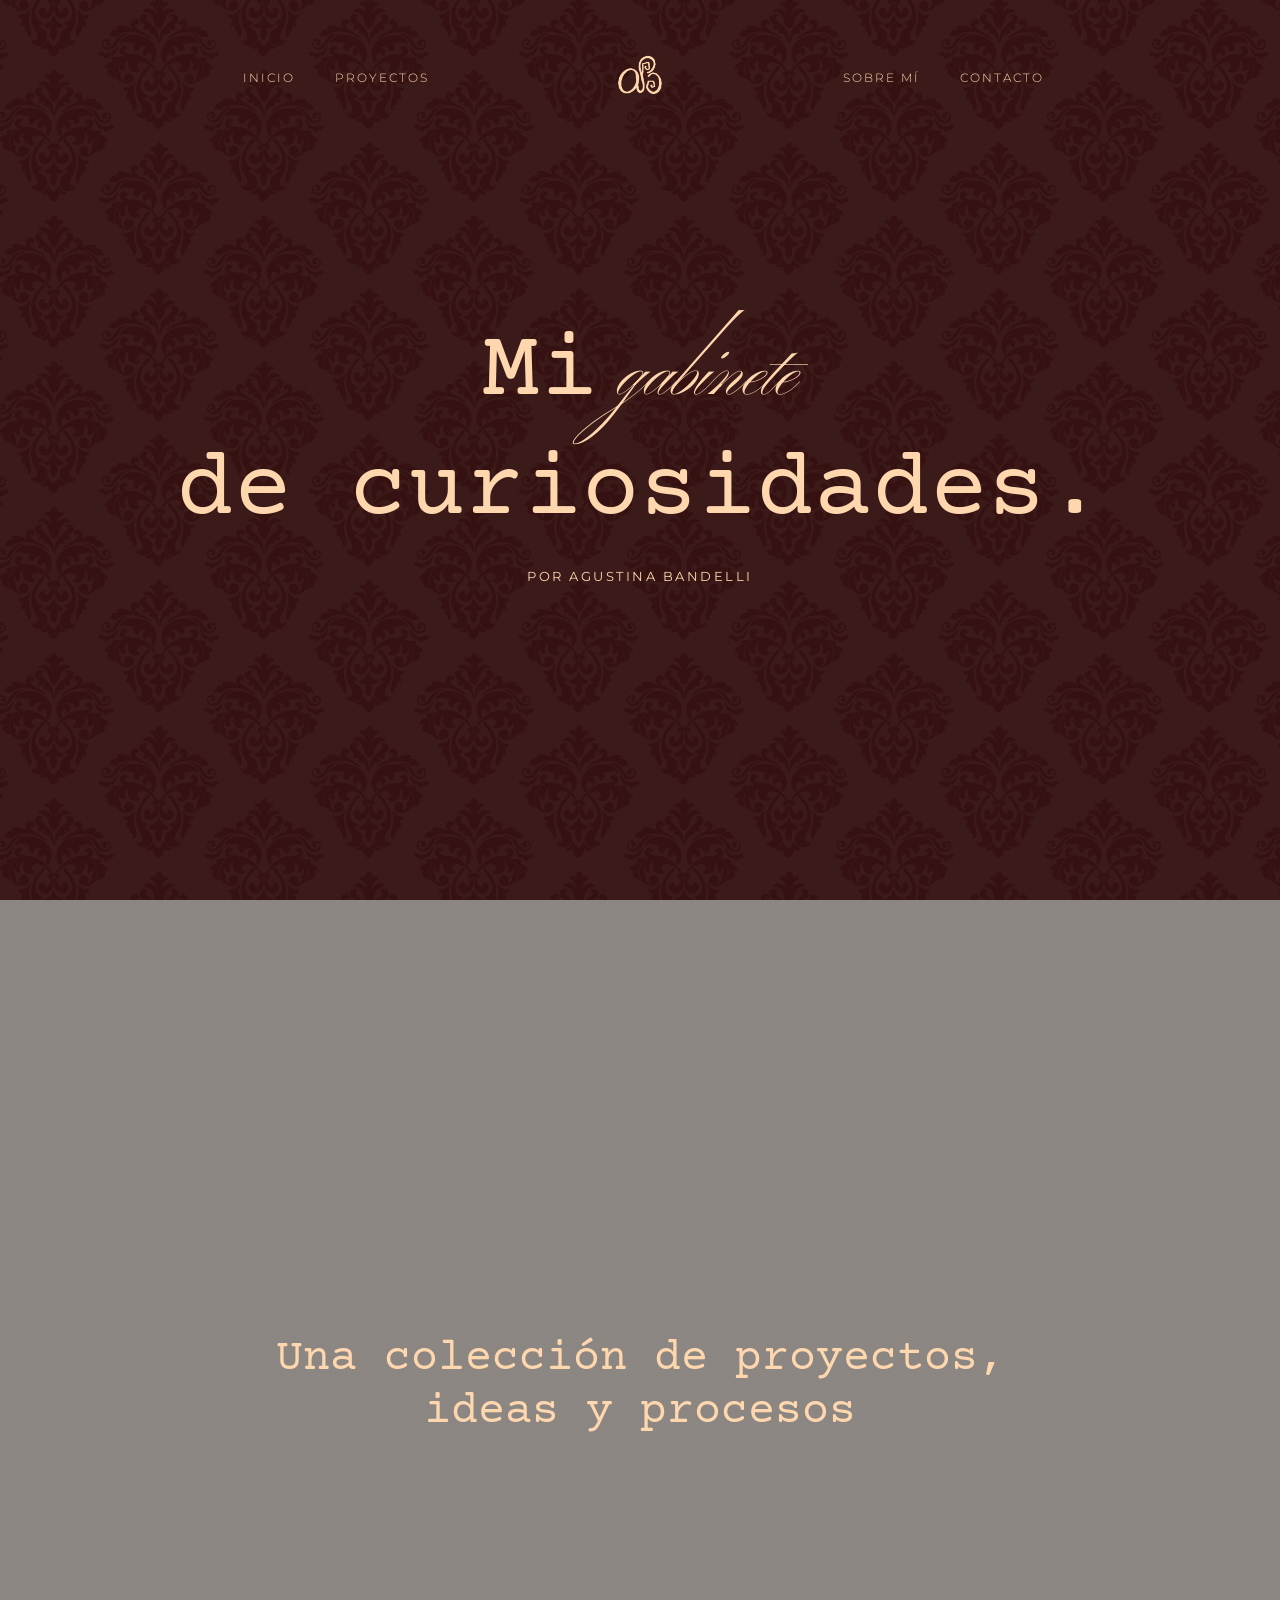
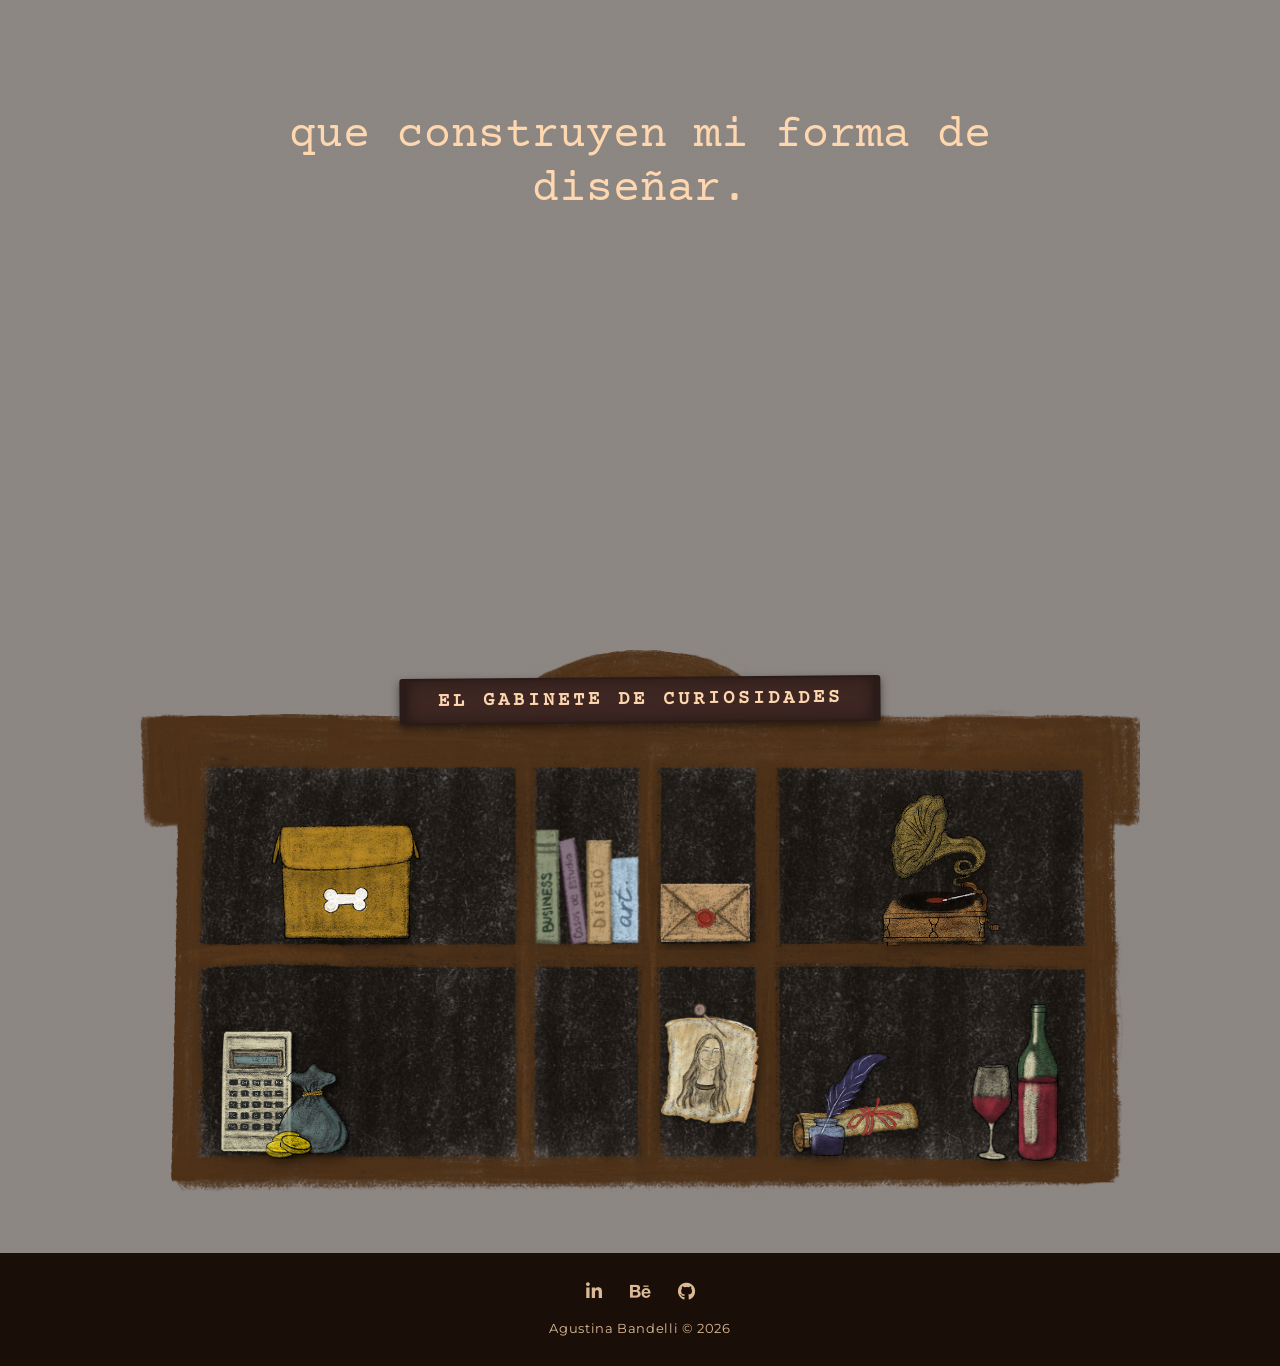
==== index.html @ 36030539 "primer commit: mi proyecto inicial" ====
<!DOCTYPE html>
<html lang="es">
<head>
    <meta charset="UTF-8">
    <meta name="viewport" content="width=device-width, initial-scale=1.0">
    <title>Portfolio | Agustina Bandelli</title>
    
    <link rel="stylesheet" href="estilos.css">
    <link rel="stylesheet" href="https://cdnjs.cloudflare.com/ajax/libs/font-awesome/6.5.1/css/all.min.css">
    <link href="https://fonts.googleapis.com/css2?family=Ballet:opsz@16..72&family=Cormorant+Garamond:wght@300;400;600&family=Montserrat:wght@300;400&display=swap" rel="stylesheet">
</head>
<body>

    <nav class="nav-principal">
        <div class="nav-container">
            <div class="nav-links desktop-only">
                <a href="index.html">INICIO</a>
                <a href="#proyectos">PROYECTOS</a>
            </div>

            <a href="index.html" class="nav-logo">
                <img src="img/logo-chico-agustina-bandelli.png" alt="Agustina Bandelli">
            </a>
            
            <div class="nav-links desktop-only">
                <a href="javascript:void(0)" onclick="abrirSobreMi()">SOBRE MÍ</a>
                <a href="javascript:void(0)" onclick="abrirContacto()">CONTACTO</a>
            </div>

            <button class="menu-toggle" id="menu-toggle" aria-label="Menú">
                <span class="menu-icon">☰</span>
                <span class="close-icon">✕</span>
            </button>
        </div>
    </nav>

    <header class="hero">
        <div class="hero-content">
            <h1 class="delay-content">
                <span class="mi-especial">Mi</span>
                <span class="gabinete-especial"> gabinete</span><br>
                <span class="resto-titulo">de curiosidades.</span>
            </h1>
            <div class="autor">POR AGUSTINA BANDELLI</div>
        </div>
    </header>

    <section  class="scroll-container">
        <div class="parrafo parrafo-izquierda" id="parrafo1">
            Una colección de proyectos, ideas y procesos
        </div>
        <div class="parrafo parrafo-derecha" id="parrafo2">
            que construyen mi forma de diseñar.
        </div>
    </section>

    <section class="gabinete-interactivo" id="proyectos">
        
       <picture>
        <source media="(min-width: 1025px)" srcset="img/gabinete-desktop.png">
        
        <img src="img/gabinete.png" class="mueble-img" alt="Gabinete de Curiosidades">
    </picture>
    <h2 class="titulo-madera">El Gabinete de Curiosidades</h2>
        <div class="capa-objetos">

            <a href="javascript:void(0)" class="item-gabinete item-sobreMi" onclick="abrirSobreMi()">
    <img src="img/sobre-mi.png" alt="Sobre mí">
</a>
            <a href="proyecto-bodega.html" class="item-gabinete item-bodega">
                <img src="img/bodega.png" alt="Bodega">
            </a>
            <a href="proyecto-vinilo.html" class="item-gabinete item-vinilo">
                <img src="img/vinilo.png" alt="Vinilo">
            </a>
            <a href="proyecto-folleto.html" class="item-gabinete item-folleto">
                <img src="img/pergamino.png" alt="Folleto">
            </a>
            <a href="proyecto-app.html" class="item-gabinete item-app">
                <img src="img/wesplit.png" alt="App WeSplit">
            </a>
            <a href="proyecto-petshop.html" class="item-gabinete item-caja">
                <img src="img/caja.png" alt="Pet Shop">
            </a>
            <a href="javascript:void(0)" class="item-gabinete item-contacto" onclick="abrirContacto()">
                <img src="img/sobre-cerrado.png" class="sobre-img cerrado" alt="Sobre cerrado">
                <img src="img/sobre-abierto.png" class="sobre-img abierto" alt="Sobre abierto">
            </a>
        </div>
    </section>

    <footer class="footer">
        <div class="footer-social">
            <a href="https://www.linkedin.com/in/agustina-bandelli-8b76921b4/" target="_blank" aria-label="LinkedIn">
                <i class="fa-brands fa-linkedin-in"></i>
            </a>
            <a href="https://www.behance.net/agustinbandell" target="_blank" aria-label="Behance">
                <i class="fa-brands fa-behance"></i>
            </a>
            <a href="https://github.com/agubandelli" target="_blank" aria-label="GitHub">
                <i class="fa-brands fa-github"></i>
            </a>
        </div>
        <p>Agustina Bandelli © 2026</p>
    </footer>

    <div id="modalContacto" class="modal-overlay">
        <div class="papel-contacto">
            <span class="btn-cerrar" onclick="cerrarContacto()">&times;</span>
           
            
            <div class="contenido-nota">
                <h1 class="titulo-maquina">Contacto</h1>
                <div id="typewriter-modal" class="introduccion">
                    </div>
            </div>
        </div>
    </div>

    <div id="modalSobreMi" class="modal-overlay">
    <div class="papel-contacto papel-sobre-mi">
        <span class="btn-cerrar" onclick="cerrarSobreMi()">&times;</span>
        <div class="contenido-nota">
            <h1 class="titulo-maquina">Sobre mi</h1>
            <div id="typewriter-sobreMi"></div>
        </div>
    </div>
</div>

    <script src="script.js"></script>
</body>
</html>
---- estilos.css ----
/* ===== VARIABLES Y RESET ===== */
:root {
    --color-crema: #FFD7AF;
    --color-oscuro: #1a0f08;
    --serif-font: 'Cormorant Garamond', serif;
    --script-font: 'Ballet', cursive;
    --sans-font: 'Montserrat', sans-serif;
}

* {
    margin: 0;
    padding: 0;
    box-sizing: border-box;
}

html {
    scroll-behavior: smooth;
}

body {
    min-height: 100vh;
    width: 100%;
    background: linear-gradient(rgba(26, 15, 8, 0.5), rgba(26, 15, 8, 0.5)), 
                url('img/header-pagina-web.png') no-repeat center center fixed;
    background-size: cover;
    color: var(--color-crema);
    font-family: var(--sans-font);
}


.titulo-madera {
    position: absolute;
    /* 1. Posicionamiento centrado */
    top: 5%; /* Ajustá este % para subir o bajar la placa según tu imagen */
    left: 50%;
    transform: translateX(-50%) rotate(-0.5deg); /* El rotate le da el toque manual */
    z-index: 10; /* Por encima de la imagen del mueble */

    /* 2. Estética de Madera */
    background-color: #3e2723; /* Marrón oscuro madera */

    padding: 10px 30px;
    color: var(--color-crema); /* Tu color crema para el texto */
    font-family: 'Maquina', Courier, monospace;
    font-size: 1.2rem;
    text-transform: uppercase;
    letter-spacing: 4px;
    white-space: nowrap; /* Para que no se rompa en dos líneas */

    /* 3. Bordes y Sombras (Efecto Placa) */
    border: 2px solid #2a1b19;
    border-radius: 3px;
    box-shadow: 
        0 4px 8px rgba(0,0,0,0.5), 
        inset 0 0 15px rgba(0,0,0,0.4);
    
    /* 4. Tornillos (Opcional - solo si sos detallista) */
    border-left: 8px solid #2a1b19;
    border-right: 8px solid #2a1b19;
}

/* ===== TIPOGRAFÍA PERSONALIZADA ===== */
@font-face {
    font-family: "Maquina";
    src: url(tipo/CourierPrime-Regular.ttf);
}

/* ===== NAVEGACIÓN ===== */
.nav-principal {
    position: fixed;
    top: 0;
    width: 100%;
    z-index: 1000;
    padding: 40px 0;
    transition: all 0.5s ease;
    background: transparent;
}

.nav-scrolled {
    padding: 15px 0;
    background: rgba(26, 15, 8, 0.85);
    backdrop-filter: blur(10px);
    border-bottom: 1px solid rgba(245, 230, 211, 0.1);
}

.nav-container {
    max-width: 1200px;
    margin: 0 auto;
    display: grid;
    grid-template-columns: 1fr auto 1fr;
    align-items: center;
    padding: 0 30px;
}

.nav-links {
    display: flex;
    gap: 40px;
    justify-content: center;
}

.nav-links a {
    text-decoration: none;
    color: var(--color-crema);
    font-size: 0.75rem;
    letter-spacing: 2px;
    font-weight: 300;
    transition: opacity 0.3s;
}

.nav-links a:hover {
    opacity: 0.6;
}

.nav-logo img {
    height: 70px;
    transition: height 0.5s ease;
}

.nav-scrolled .nav-logo img {
    height: 50px;
}

/* Botón menú móvil */
.menu-toggle {
    display: none;
    background: none;
    border: none;
    color: var(--color-crema);
    font-size: 26px;
    cursor: pointer;
    width: 40px;
    height: 40px;
    align-items: center;
    justify-content: center;
}

.menu-toggle .close-icon {
    display: none;
}

/* ===== HERO ===== */
.hero {
    height: 100vh;
    width: 100%;
    display: flex;
    align-items: center;
    justify-content: center;
    text-align: center;
}

.hero-content {
    padding: 2rem;
}

.delay-content {
    opacity: 0;
    transform: translateY(12px);
    animation: fadeInUp 0.7s ease forwards;
    animation-delay: 0.45s;
}

@keyframes fadeInUp {
    to {
        opacity: 1;
        transform: translateY(0);
    }
}

h1 {
    font-size: clamp(2.5rem, 8vw, 5rem);
    line-height: 1.2;
    margin: 0;
    color: var(--color-crema);
}

.mi-especial {
    font-family: "Maquina";
    font-size: 1.2em;
    font-weight: 400;
}

.gabinete-especial {
    font-family: var(--script-font);
    font-weight: 800;
    font-size: 1.2em;
    color: var(--color-crema);
}

.resto-titulo {
    font-family: "Maquina";
    font-weight: 400;
    font-size: 1.2em;
}

.autor {
    margin-top: 1.2rem;
    font-size: 0.8rem;
    letter-spacing: 2.5px;
    font-family: var(--sans-font);
    text-transform: uppercase;
    opacity: 0;
    animation: fadeInUp 0.5s ease forwards;
    animation-delay: 0.7s;
}

/* ===== SECCIÓN SCROLL FRASES ===== */
.scroll-container {
    min-height: 150vh;
    display: flex;
    flex-direction: column;
    justify-content: center;
    align-items: center;
    gap: 30vh;
    padding: 20vh 2rem;
}

.parrafo {
    font-family: "Maquina";
    font-size: clamp(1.8rem, 6vw, 2.8rem);
    font-weight: 450;
    color: var(--color-crema);
    line-height: 1.2;
    max-width: 800px;
    text-align: center;
    opacity: 0;
    transition: opacity 0.1s ease;
}

.parrafo-izquierda {
    transform: translateX(-40%);
}

.parrafo-derecha {
    transform: translateX(40%);
}

.parrafo.visible {
    opacity: 1;
    transform: translateX(0) translateY(0);
    transition: transform 0.6s cubic-bezier(0.2, 0.9, 0.4, 1.1), opacity 0.5s ease;
}

/* ===== GABINETE INTERACTIVO ===== */
/* Aseguramos que el contenedor de la imagen no meta espacios raros */
.gabinete-interactivo picture {
    display: block;
    width: 100%;
}

.mueble-img {
    width: 100%;
    height: auto;
    display: block;
}

 .gabinete-interactivo {
    position: relative;
    width: 100%;
    max-width: 800px;
    margin: 0 auto 60px;
}

.mueble-img {
    width: 100%;
    height: auto;
    display: block;
}

.capa-objetos {
    position: absolute;
    top: 0;
    left: 0;
    width: 100%;
    height: 100%;
}

.item-gabinete {
    position: absolute;
    display: block;
    transition: transform 0.3s ease;
}

.item-gabinete img {
    width: 100%;
    height: auto;
    filter: drop-shadow(2px 5px 5px rgba(0,0,0,0.5));
}

/* Posicionamiento de cada objeto (relativo al gabinete) */
 .item-sobreMi {
    top: 65%;
    left: 52%;
    width: 10%;
}
.item-bodega {
    top: 65%;
    left: 83%;
    width: 9%;
}
.item-vinilo {
    top: 26%;
    left: 74%;
    width: 12%;
}
.item-folleto {
    top: 74%;
    left: 65%;
    width: 13%;
}
.item-app {
    top: 70%;
    left: 8%;
    width: 13%;
}
.item-caja {
    top: 32%;
    left: 13%;
    width: 15%;
}
.item-contacto {
    top: 43%;
    left: 52%;
    width: 9%;
} 

/* Efectos hover */
.item-sobreMi:hover img {
    animation: swing 1.5s ease-in-out infinite;
    transform-origin: top center;
}
@keyframes swing {
    0%, 100% { transform: rotate(0deg); }
    25% { transform: rotate(10deg); }
    75% { transform: rotate(-10deg); }
}
.item-bodega:hover,
.item-vinilo:hover,
.item-folleto:hover,
.item-app:hover,
.item-caja:hover {
    transform: scale(1.1);
}

/* Efecto sobre abierto/cerrado */
.sobre-img {
    width: 100%;
    height: auto;
    display: block;
    transition: opacity 0.2s;
}
.cerrado {
    position: relative;
    opacity: 1;
    z-index: 1;
}
.abierto {
    position: absolute;
    bottom: 0;
    left: 0;
    opacity: 0;
    z-index: 2;
}
.item-contacto:hover .cerrado {
    opacity: 0;
}
.item-contacto:hover .abierto {
    opacity: 1;
}



/* Sección del papel */
        .papel-seccion {
            position: relative;
            width: 90%;
            max-width: 900px;
            margin: 120px auto 60px;
            display: flex;
            justify-content: center;
            align-items: center;
        }
        
        .papel-fondo {
            width: 100%;
            height: auto;
            display: block;
            filter: drop-shadow(0 10px 15px rgba(0,0,0,0.3));
        }
        
        .texto-sobre-papel {
            position: absolute;
            top: 50%;
            left: 50%;
            transform: translate(-50%, -50%);
            width: 80%;
            max-width: 650px;
            text-align: left;
            color: #2b1a0e; /* Color tinta oscura */
            font-family: "Maquina", "Courier Prime", monospace;
            padding: 20px;
        }
        
        #typewriter-text {
            font-size: clamp(1rem, 3vw, 1.4rem);
            line-height: 1.8;
        }
        
        #typewriter-text p {
            margin-bottom: 0.8rem;
            opacity: 0;
            visibility: hidden;
        }
        
        /* El cursor parpadeante */
        .cursor::after {
            content: '|';
            animation: cursorBlink 0.8s infinite;
            font-weight: bold;
        }
        
        @keyframes cursorBlink {
            0%, 100% { opacity: 0; }
            50% { opacity: 1; }
        }
        
        /* Estilo para los datos (email y teléfono) */
        .dato-contacto {
            font-weight: bold;
            border-bottom: 1px dashed #2b1a0e;
            cursor: pointer;
            transition: opacity 0.2s;
        }
        .dato-contacto:hover {
            opacity: 0.7;
        }
        
        

.sello-decorativo {
    position: absolute;
    top: 8%;          /* Ajusta estos valores según la posición exacta que quieras */
    right: 45%;        /* respecto al papel */
    width: 20%;       /* Tamaño relativo al ancho del papel */
    max-width: 110px;
    height: auto;
    transform: rotate(12deg); /* Ligera rotación para realismo */
    filter: drop-shadow(3px 3px 5px rgba(0,0,0,0.2));
    z-index: 5;       /* Por encima del texto (que está en z-index implícito 1) */
    pointer-events: none; /* Para que no bloquee los clics en los datos */
    transition: transform 0.2s ease;
}

/* Opcional: efecto sutil al pasar el mouse */
.sello-decorativo:hover {
    transform: rotate(8deg) scale(1.02);
pointer-events: none;

}






/* ========================================= */
/* MODAL DE CONTACTO (Estilos Corregidos)    */
/* ========================================= */

/* Fondo oscuro detrás del modal */
.modal-overlay {
    position: fixed;
    top: 0;
    left: 0;
    width: 100%;
    height: 100%;
    background: rgba(0, 0, 0, 0.85);
    display: none; /* Empieza oculto */
    justify-content: center;
    align-items: center;
    z-index: 2000;
    backdrop-filter: blur(5px);
}

.modal-overlay.active {
    display: flex;
}

/* El Papel */
.modal-overlay .papel-contacto {
    position: relative;
    width: 90%;
    max-width: 550px;
    min-height: 400px; /* Altura mínima para que no se achate */
    background-image: url('img/papel-contacto.png'); 
    background-size: cover; /* Cambiado a cover para que no se deforme */
    background-position: center;
    padding: 60px 50px;
    
    /* Para centrar el texto adentro */
    display: flex;
    flex-direction: column;
    justify-content: center;
    
    /* Animación */
    transform: scale(0.7);
    opacity: 0;
    transition: all 0.4s cubic-bezier(0.175, 0.885, 0.32, 1.275);
    box-shadow: 0 15px 35px rgba(0,0,0,0.6); /* Sombra linda */
}

.modal-overlay.active .papel-contacto {
    transform: scale(1);
    opacity: 1;
}

/* Botón de cerrar */
.btn-cerrar {
    position: absolute;
    top: 15px;
    right: 25px;
    font-size: 35px;
    cursor: pointer;
    color: #1a0f08; /* Oscuro para que se vea */
    z-index: 10;
    transition: transform 0.2s ease;
}

.btn-cerrar:hover {
    transform: scale(1.2);
}

/* El sello (si está separado de la imagen del papel) */
.modal-overlay .sello {
    position: absolute;
    top: -20px;
    right: 40px;
    width: 80px;
    height: auto;
    transform: rotate(15deg);
}

/* ========================================= */
/* TEXTO DENTRO DEL MODAL                    */
/* ========================================= */
.titulo-maquina {
    font-family: 'Maquina', Courier, monospace;
    font-size: 2.2rem;
    margin-bottom: 20px;
    color: #1a0f08 !important; /* Forzamos color oscuro */
    border-bottom: 2px dashed rgba(26, 15, 8, 0.3); /* Un detallito de carta */
    padding-bottom: 10px;
}

/* El contenedor del texto animado */
#typewriter-modal {
    color: #1a0f08 !important; /* Tinta oscura */
    font-family: 'Maquina', Courier, monospace;
    font-size: 1.1rem;
    line-height: 1.6;
    text-align: left;
}

/* Los párrafos que inyecta JavaScript */
#typewriter-modal p {
    color: #1a0f08 !important; /* IMPORTANTÍSIMO: rompe la herencia del color crema */
    margin-bottom: 15px;
}

/* FUERZA BRUTA PARA EL COLOR DEL TEXTO */

/* Esto afecta a CUALQUIER párrafo que esté dentro de un papel de contacto o sobre mí */
.papel-contacto p, 
.papel-sobre-mi p,
#typewriter-modal p,
#typewriter-sobreMi p {
    color: #1a0f08 !important; /* El color oscuro de la tinta */
    opacity: 1 !important;     /* Por si hay alguna transparencia */
    font-family: 'Maquina', Courier, monospace !important;
}

/* También para el contenedor por si las moscas */
.introduccion, 
#typewriter-modal, 
#typewriter-sobreMi {
    color: #1a0f08 !important;
}

/* ================= SOBRE MI =============== */
#modalSobreMi .papel-contacto {
    background-image: url('img/papel-sobremi.png'); 
    background-size: 100% 100%;
    background-repeat: no-repeat;
    
    /* Achicamos el papel en sí */
    width: 85%; 
    max-width: 500px; /* Reducido para que sea más estilizado */
    min-height: 600px;
    
    /* Aumentamos el padding para que el texto se "meta" más adentro */
    padding: 100px 80px; 
    
    display: flex;
    flex-direction: column;
    justify-content: flex-start;
    align-items: center; /* Centra el contenido horizontalmente */
}

/* Ajuste del área específica del texto animado */
#typewriter-sobreMi {
    width: 100%;
    max-width: 350px; /* Esto achica el "ancho" del bloque de texto */
    text-align: left;
    line-height: 1.6;
    font-size: 0.95rem; /* Letra un poco más pequeña para que se vea más elegante */
}










/*======= PROYECTOS ===== */
/* --- PROYECTOSSSSSSSSSSSSSSSSSSSSSSSSSS --- */
.detalle-proyecto {
    padding: 140px 10% 80px 10%; 
    background-color: #f4eee8; 
    color: #1a0f08;
    font-family: "Maquina";
}

.proyecto-header {
    display: flex;
    justify-content: space-between;
    align-items: flex-start;
    margin-bottom: 60px;
    gap: 40px;
}

.columna-izquierda {
    flex: 2; /* Toma más espacio */
}

.proyecto-titulo {
    /* Reset de estilos de botón */
    background: #fdf5e6; /* Color papel hueso */
    border: 1px solid #d2b48c; /* Borde color canela suave */

    padding: 10px 25px;
    position: relative;
    
    /* Tipografía coherente con tu diseño */
    font-family: 'Maquina', Courier, monospace;
    color: #1a0f08;
    font-size: 5rem;
    font-weight: bold;

    letter-spacing: 1px;

    /* Efecto de recorte de papel */
    box-shadow: 3px 3px 0px rgba(26, 15, 8, 0.1), 
                inset 0 0 15px rgba(210, 180, 140, 0.3);
    
    /* Un toque de rotación para que se vea "analógico" */
    transform: rotate(-1deg);
    transition: all 0.3s ease;
    
    /* Para que no se vea perfecto, bordes levemente desiguales */
    border-radius: 2px 5px 3px 8px;
    margin-bottom: 1rem;
}

.proyecto-descripcion {
    font-family: var(--sans-font);
    font-size: 1.1rem;
    line-height: 1.6;
    max-width: 600px;
}

.columna-derecha {
    flex: 1;
    text-align: right;
    padding-top: 20px;
}

.label-herramientas {
    display: block;
    font-size: 0.8rem;
    letter-spacing: 2px;
    margin-bottom: 15px;
    margin-top: 15px;
    opacity: 0.7;
    font-family: "Maquina";
}

.tags-container {
    display: flex;
    gap: 10px;
    justify-content: flex-end;
}

.btn-papel-antiguo {
    /* Reset de estilos de botón */
    background: #fdf5e6; /* Color papel hueso */
    border: 1px solid #d2b48c; /* Borde color canela suave */

    padding: 10px 25px;
    position: relative;
    
    /* Tipografía coherente con tu diseño */
    font-family: 'Maquina', Courier, monospace;
    color: #1a0f08;
    font-size: 1rem;
    font-weight: bold;
    text-transform: uppercase;
    letter-spacing: 1px;

    /* Efecto de recorte de papel */
    box-shadow: 3px 3px 0px rgba(26, 15, 8, 0.1), 
                inset 0 0 15px rgba(210, 180, 140, 0.3);
    
    /* Un toque de rotación para que se vea "analógico" */
    transform: rotate(-1deg);
    transition: all 0.3s ease;
    
    /* Para que no se vea perfecto, bordes levemente desiguales */
    border-radius: 2px 5px 3px 8px;
}




/* Decoración: un puntito de pegamento o chinche (opcional) */
.btn-papel-antiguo::before {
    content: '';
    position: absolute;
    top: -5px;
    left: 50%;
    transform: translateX(-50%);
    width: 10px;
    height: 10px;
    background: rgba(139, 69, 19, 0.2); /* Una manchita sutil */
    border-radius: 50%;
}

/* .proyecto-imagen-full img {
    width: 100%;
    height: auto;
    display: block;
    border-radius: 4px; 
} */

.slider-container {
    position: relative;
    width: 100%;
    max-width: 1100px; /* Un poco más ancho para que acompañe la altura */
    margin: 60px auto;
    overflow: hidden;
    border-radius: 8px;
    
    /* OPCIÓN A: Altura fija (usa esta si quieres que siempre mida lo mismo) */
    height: 650px; 
    
    /* OPCIÓN B: Altura fluida basada en pantalla (se adapta a la ventana) */
    /* height: 70vh; */ 
}

.slider {
    display: flex;
    height: 100%; /* Para que ocupe el alto del contenedor */
    transition: transform 0.5s ease-in-out;
}

.slide {
    min-width: 100%;
    height: 100%;
}

.slide img {
    width: 100%;
    height: 100%;
    /* CLAVE: esto hace que la imagen cubra todo el espacio alto 
       sin deformarse (se recorta un poquito a los costados) */
    object-fit: cover; 
    
    /* Si prefieres que se vea la imagen completa aunque sobren bordes: */
    /* object-fit: contain; */
}
        /* Botones de navegación */
        button {
            position: absolute;
            top: 50%;
            transform: translateY(-50%);
            background: rgba(39, 24, 6, 0.5);
            color: white;
            border: none;
            padding: 15px;
            cursor: pointer;
            font-size: 18px;
            transition: 0.3s;
            z-index: 10;
            border-radius: 20px;
        }

        button:hover {
            background: rgba(0,0,0,0.8);
        }

        .prev {
            left: 10px;
        }

        .next {
            right: 10px;
        }

        /* Indicadores/puntos */
        .dots {
            position: absolute;
            bottom: 15px;
            left: 50%;
            transform: translateX(-50%);
            display: flex;
            gap: 10px;
            z-index: 10;
        }

        .dot {
            width: 12px;
            height: 12px;
            border-radius: 50%;
            background: rgba(255,255,255,0.5);
            cursor: pointer;
            transition: 0.3s;
        }

        .dot.active {
            background: white;
            transform: scale(1.2);
        }

.nav-fija-proyecto {
    /* Le aplicamos los mismos estilos que tiene cuando hacés scroll */
    background: var(--color-oscuro) !important;
    backdrop-filter: blur(10px);
    border-bottom: 1px solid rgba(245, 230, 211, 0.1);
    padding: 15px 0 !important;
}

.block p {
  line-height: 1.6;
  color: #444;
  font-family: var(--sans-font);
}



/* RESEARCH: arriba, pegado a la izquierda */
.eyebrow {
  font-size: 0.75rem;
  letter-spacing: 0.12em;
  color: #777;
  margin-bottom: 40px;
}

/* Grid SOLO para problema + solución */


.research-grid {
  display: grid;
  grid-template-columns: 1fr auto 1fr;
  gap: 40px;
}

.divider {
  width: 1px;
  background: #ddd;
}



/* PROTOTIPOS */
.prototipos-section {
  text-align: center;
 
  background-color: #f4eee8;
}

.prototipos-section .intro-text {
  font-family: "Poppins", sans-serif;
  font-size: 1.1rem;
  color: #444;
  margin-bottom: 40px;
}

.prototipos-container {
  display: flex;
  justify-content: center;
  align-items: flex-start;
  gap: 40px;
  flex-wrap: wrap;
}

.prototipo {
  flex: 1 1 45%;
  text-align: center;
}


/* BOTONES DE VOVLER */
.navegacion-proyectos {
    display: flex;
    justify-content: space-between;
    align-items: center;
    padding: 60px 10%;
    background-color: #f4eee8; /* El mismo fondo que tu detalle-proyecto */
    border-top: 1px dashed #d2b48c;
}

.btn-volver, .btn-siguiente {
    text-decoration: none;
    font-family: 'Maquina', Courier, monospace;
    font-size: 0.9rem;
    color: #1a0f08;
    letter-spacing: 2px;
    transition: all 0.3s ease;
    padding: 10px 15px;
    border: 1px solid transparent;
}

.btn-volver:hover, .btn-siguiente:hover {
    background: #fdf5e6;
    border: 1px solid #d2b48c;
    transform: translateY(-2px);
    box-shadow: 2px 2px 0px rgba(26, 15, 8, 0.1);
}

.btn-siguiente {
    font-weight: bold;
    /* Un toque de color para resaltar que es el camino principal */
    border-bottom: 2px solid #3e2723; 
}

.flecha {
    display: inline-block;
    transition: transform 0.3s ease;
}

.btn-volver:hover .flecha {
    transform: translateX(-5px);
}

.btn-siguiente:hover .flecha {
    transform: translateX(5px);
}


/* VIDEO */
.demo-video {
  width: 100%;
  max-width: 800px;
  border-radius: 10px;
  box-shadow: 0 5px 15px rgba(0,0,0,0.1);
}

.proyecto-demo {
  text-align: center;

  padding: 2rem;
  display: flex;
  flex-direction: column; 
  align-items: center;
  gap: 1.5rem; 
  background-color:#f4eee8;
}


/* ===== FOOTER ===== */
.footer {
    padding: 30px 40px;
    text-align: center;
    font-size: 0.8rem;
    color: var(--color-crema);
    background-color: var(--color-oscuro);
}
.footer-social {
    display: flex;
    justify-content: center;
    gap: 28px;
    margin-bottom: 20px;
}
.footer-social a {
    text-decoration: none;
}
.footer-social i {
    color: var(--color-crema);
    font-size: 18px;
    opacity: 0.85;
    transition: opacity 0.3s, transform 0.3s;
}
.footer-social a:hover i {
    opacity: 1;
    transform: translateY(-3px);
}
.footer p {
    opacity: 0.85;
    letter-spacing: 0.05em;
}

/* ===== RESPONSIVE ===== */
/* Desktop: ocultar botón hamburguesa */
@media (min-width: 1025px) {

    .desktop-only {
        display: flex !important;
    }
    .menu-toggle {
        display: none !important;
    }

    .gabinete-interactivo {
        max-width: 1000px; /* O el ancho que prefieras para desktop */
    }
}

/* Tablet y Móvil */
@media (max-width: 1024px) {
    .nav-container {
        grid-template-columns: auto 1fr auto;
    }
    .desktop-only {
        display: none;
    }

    
    .menu-toggle {
        display: flex;
        justify-self: end;
    }
    .nav-logo {
        justify-self: start;
    }
    .nav-principal {
        padding: 25px 0;
    }
    
    /* Menú móvil activo */
    .nav-principal.active {
        background: rgba(26, 15, 8, 0.95);
        backdrop-filter: blur(10px);
        height: 100vh;
    }
    .nav-principal.active .nav-container {
        display: flex;
        flex-direction: column;
        justify-content: center;
        align-items: center;
        height: 100vh;
        position: relative;
    }
    .nav-principal.active .desktop-only {
        display: flex !important;
        flex-direction: column;
        align-items: center;
        gap: 30px;
        margin: 30px 0;
    }
    .nav-principal.active .nav-links a {
        font-size: 1.2rem;
    }
    .nav-principal.active .nav-logo {
        order: -1;
        margin-bottom: 40px;
    }
    .nav-principal.active .menu-toggle {
        position: absolute;
        top: 25px;
        right: 30px;
    }
    .nav-principal.active .menu-icon {
        display: none;
    }
    .nav-principal.active .close-icon {
        display: block;
    }
    
    /* Ajustes de gabinete en móvil */
    .gabinete-interactivo {
        max-width: 90%;
    }

    /* Achicamos el papel para que no toque los bordes del celu */
    .modal-overlay .papel-contacto,
    #modalSobreMi .papel-contacto {
        width: 92%;
        max-width: 340px; /* Ancho ideal para celulares */
        min-height: 500px; /* Un poco menos alto */
        padding: 60px 30px; /* Mucho menos padding lateral */
        background-size: 100% 100%;
    }

    /* Ajustamos el tamaño del texto para que quepa bien */
    .titulo-maquina {
        font-size: 1.5rem; /* Título más chico */
        margin-bottom: 15px;
    }

    #typewriter-modal, 
    #typewriter-sobreMi {
        font-size: 0.9rem; /* Letra un poco más pequeña */
        max-width: 100%;   /* Que use todo el ancho disponible del padding */
        line-height: 1.4;
    }

    /* El botón de cerrar (la X) un poco más grande para el dedo */
    .btn-cerrar {
        top: 10px;
        right: 15px;
        font-size: 30px;
    }

    .proyecto-header {
        flex-direction: column; /* Se apila en tablet/móvil */
        text-align: left;
    }
    
    .columna-derecha {
        text-align: left;
    }
    
    .tags-container {
        justify-content: flex-start;
    }
    
    .proyecto-titulo {
        font-size: 3rem;
    }


    /* ===== GABINETE INTERACTIVO ===== */
.gabinete-interactivo {
    position: relative;
    width: 100%;
    max-width: 800px;
    margin: 0 auto 60px;
}

.mueble-img {
    width: 100%;
    height: auto;
    display: block;
}

.capa-objetos {
    position: absolute;
    top: 0;
    left: 0;
    width: 100%;
    height: 100%;
}

.item-gabinete {
    position: absolute;
    display: block;
    transition: transform 0.3s ease;
}

.item-gabinete img {
    width: 100%;
    height: auto;
    filter: drop-shadow(2px 5px 5px rgba(0,0,0,0.5));
}

/* Posicionamiento de cada objeto (relativo al gabinete) */
.item-sobreMi {
    top: 56%;
    left: 64%;
    width: 24%;
}
.item-bodega {
    top: 79%;
    left: 70%;
    width: 16%;
}
.item-vinilo {
    top: 79%;
    left: 40%;
    width: 22%;
}
.item-folleto {
    top: 84%;
    left: 11%;
    width: 25%;
}
.item-app {
    top: 17%;
    left: 65%;
    width: 23%;
}
.item-caja {
    top: 19%;
    left: 10%;
    width: 25%;
}
.item-contacto {
    top: 42%;
    left: 65%;
    width: 24%;
}

}

/* Móvil pequeño */
@media (max-width: 768px) {
    .nav-container {
        padding: 0 20px;
    }
    .nav-logo img {
        height: 50px;
    }
    .nav-scrolled .nav-logo img {
        height: 40px;
    }
    .footer {
        padding: 20px;
    }
    
    /* Ajustar posiciones del gabinete para que no se desborden */
    .item-sobreMi { top: 56%; left: 64%; width: 24%; }
    .item-bodega { top: 79%; left: 70%; width: 16%; }
    .item-vinilo { top: 79%; left: 40%; width: 22%; }
    .item-folleto { top: 84%; left: 11%; width: 25%; }
    .item-app { top: 17%; left: 65%; width: 23%; }
    .item-caja { top: 19%; left: 10%; width: 25%; }
    .item-contacto { top: 42%; left: 65%; width: 24%; }

    .texto-sobre-papel {
                width: 85%;
                padding: 10px;
            }
            #typewriter-text {
                font-size: small;
            }

            .sello-decorativo {
        top: 5%;          /* Ajusta estos valores según la posición exacta que quieras */
    right: 45%;        /* respecto al papel */
    width: 15%; 
    }

    .modal-overlay .papel-contacto,
    #modalSobreMi .papel-contacto {
        padding: 50px 25px;
        min-height: 450px;
    }
    
    .titulo-maquina {
        font-size: 1.3rem;
    }

    .titulo-madera {
        font-size: 0.9rem;
        padding: 8px 20px;
        top: 3%; /* Un poquito más arriba en celulares */
        letter-spacing: 2px;
    }

    .research-grid {
        grid-template-columns: 1fr;
        margin-left: 0;}

        .slider-container {
        height: 400px; /* Más bajito para móvil */
    }

    

.navegacion-proyectos {
        flex-direction: column;
        gap: 30px;
        text-align: center;
    }
    
    .btn-volver, .btn-siguiente {
        width: 100%;
    }

    .prototipos-container {
    flex-direction: column;
    align-items: center; /* 🔥 CENTRA */
    gap: 32px;
  }
    
}
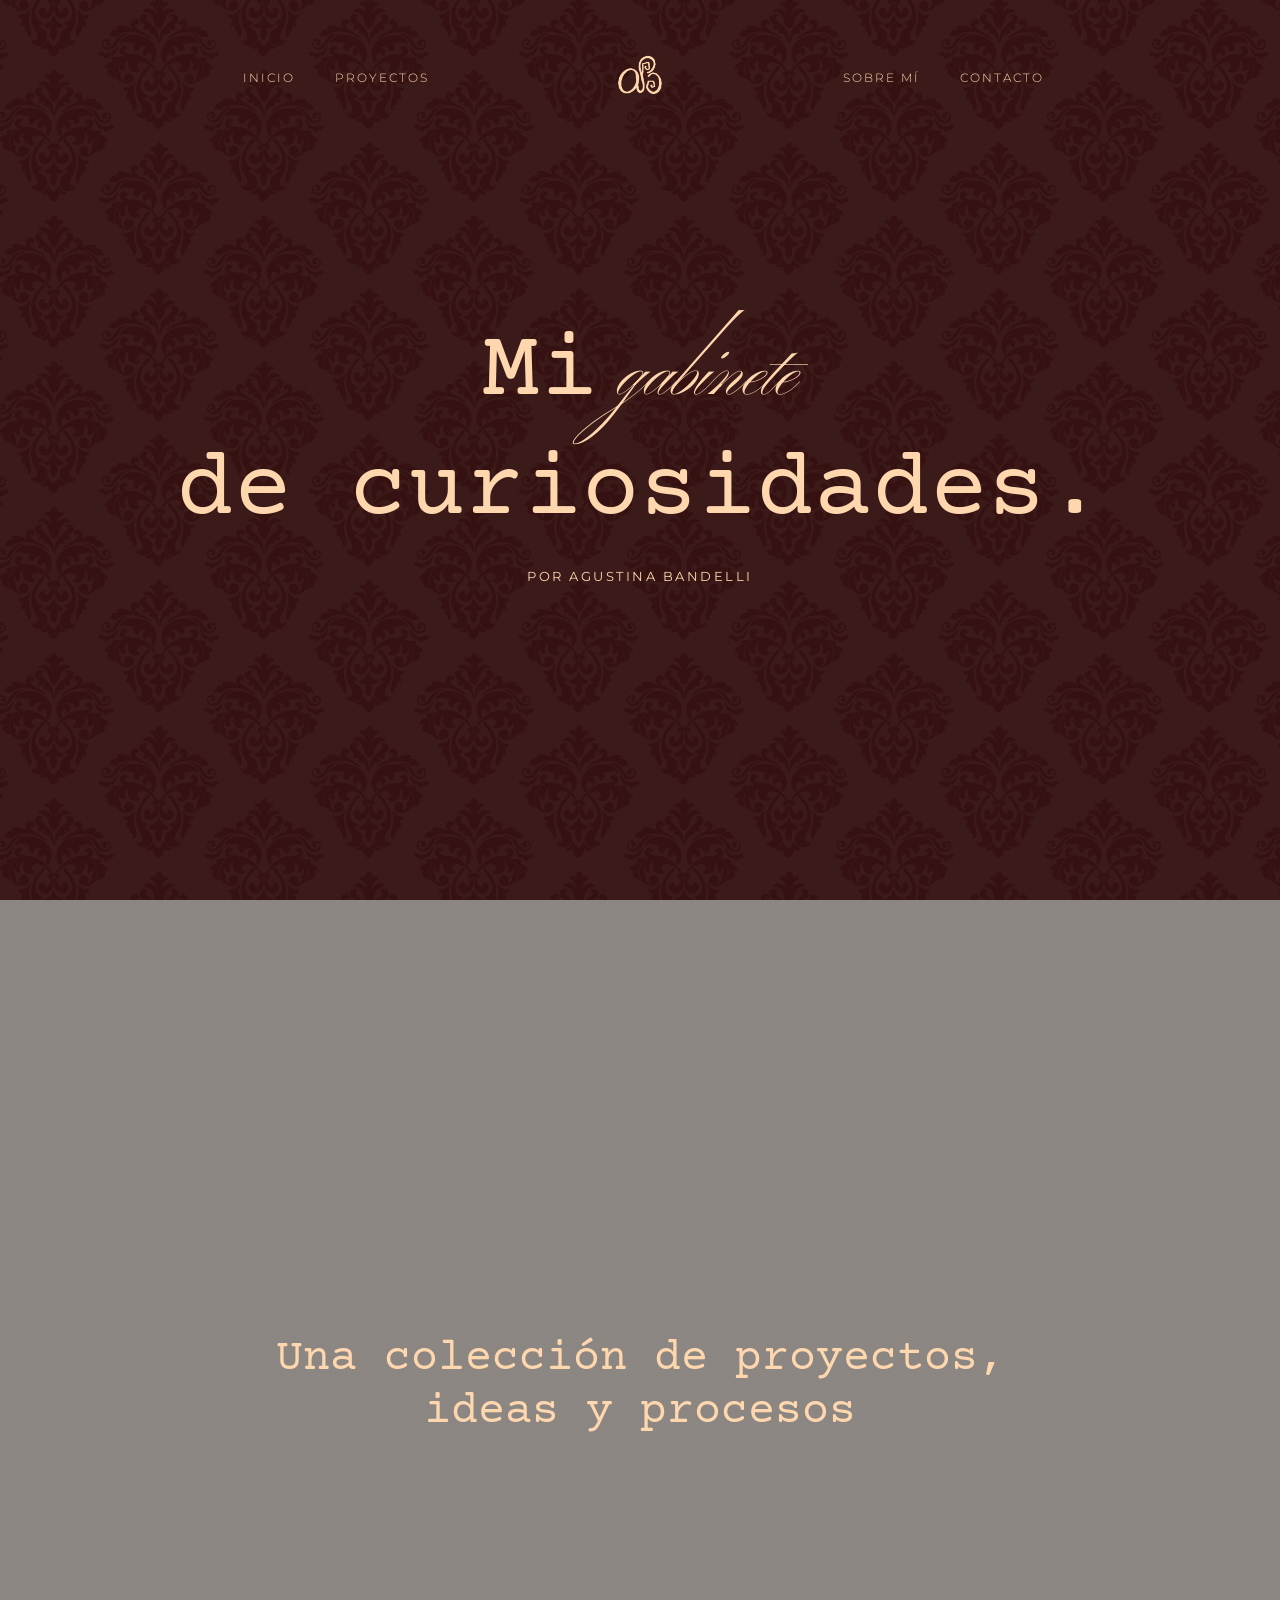
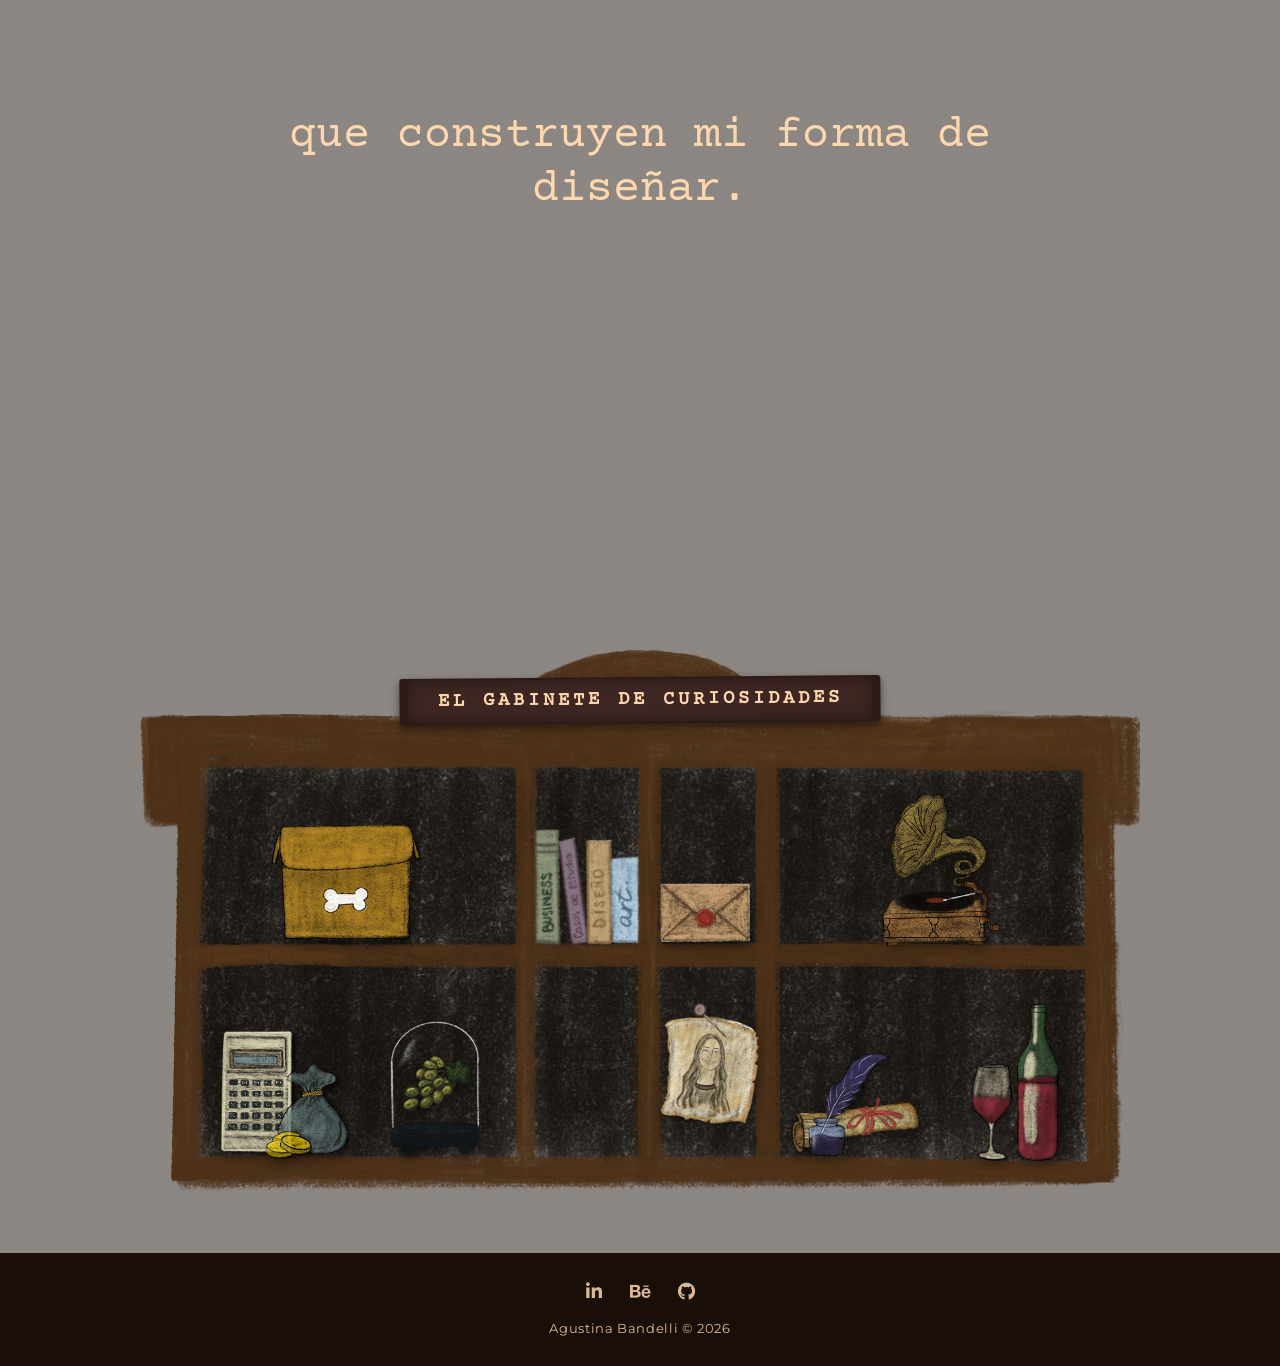
==== commit a42138a9: "Refactor code structure for improved readability and maintainability" ====
--- a/index.html
+++ b/index.html
@@ -79,6 +79,7 @@
             <a href="proyecto-app.html" class="item-gabinete item-app">
                 <img src="img/wesplit.png" alt="App WeSplit">
             </a>
+
             <a href="proyecto-petshop.html" class="item-gabinete item-caja">
                 <img src="img/caja.png" alt="Pet Shop">
             </a>
@@ -86,6 +87,9 @@
                 <img src="img/sobre-cerrado.png" class="sobre-img cerrado" alt="Sobre cerrado">
                 <img src="img/sobre-abierto.png" class="sobre-img abierto" alt="Sobre abierto">
             </a>
+             <a href="proyecto-landing.html" class="item-gabinete item-uvas">
+                <img src="img/uvas.png" alt="Landing Page Bodega">
+            </a> 
         </div>
     </section>
 
--- a/estilos.css
+++ b/estilos.css
@@ -87,11 +87,9 @@
     max-width: 1200px;
     margin: 0 auto;
     display: grid;
-    grid-template-columns: 1fr auto 1fr;
     align-items: center;
     padding: 0 30px;
 }
-
 .nav-links {
     display: flex;
     gap: 40px;
@@ -286,6 +284,8 @@
     filter: drop-shadow(2px 5px 5px rgba(0,0,0,0.5));
 }
 
+
+
 /* Posicionamiento de cada objeto (relativo al gabinete) */
  .item-sobreMi {
     top: 65%;
@@ -323,6 +323,13 @@
     width: 9%;
 } 
 
+
+.item-uvas{
+    top: 68%;
+    left: 25%;
+    width: 9%;
+} 
+
 /* Efectos hover */
 .item-sobreMi:hover img {
     animation: swing 1.5s ease-in-out infinite;
@@ -337,7 +344,8 @@
 .item-vinilo:hover,
 .item-folleto:hover,
 .item-app:hover,
-.item-caja:hover {
+.item-caja:hover,
+.item-uvas:hover {
     transform: scale(1.1);
 }
 
@@ -1024,29 +1032,47 @@
     .gabinete-interactivo {
         max-width: 1000px; /* O el ancho que prefieras para desktop */
     }
+
+     .nav-container {
+        grid-template-columns: 1fr auto 1fr;  /* ← agregás esto */
+    }
+    .desktop-only {
+        display: flex !important;
+    }
+    .menu-toggle {
+        display: none !important;
+    }
+    .gabinete-interactivo {
+        max-width: 1000px;
+    }
 }
 
 /* Tablet y Móvil */
 @media (max-width: 1024px) {
-    .nav-container {
-        grid-template-columns: auto 1fr auto;
-    }
+     .nav-container {
+        grid-template-columns: 1fr auto;   /* solo dos columnas */
+        align-items: center;
+    }
+
     .desktop-only {
         display: none;
     }
 
-    
     .menu-toggle {
         display: flex;
+        grid-column: 2;              /* columna derecha */
         justify-self: end;
     }
+
     .nav-logo {
+        grid-column: 1;              /* columna izquierda */
         justify-self: start;
     }
+
     .nav-principal {
         padding: 25px 0;
     }
-    
+
     /* Menú móvil activo */
     .nav-principal.active {
         background: rgba(26, 15, 8, 0.95);
@@ -1086,7 +1112,7 @@
     .nav-principal.active .close-icon {
         display: block;
     }
-    
+
     /* Ajustes de gabinete en móvil */
     .gabinete-interactivo {
         max-width: 90%;
@@ -1211,6 +1237,11 @@
     width: 24%;
 }
 
+.item-uvas{
+    top: 17%;
+    left: 42%;
+    width: 15%;
+} 
 }
 
 /* Móvil pequeño */
@@ -1236,6 +1267,11 @@
     .item-app { top: 17%; left: 65%; width: 23%; }
     .item-caja { top: 19%; left: 10%; width: 25%; }
     .item-contacto { top: 42%; left: 65%; width: 24%; }
+    .item-uvas{
+    top: 17%;
+    left: 42%;
+    width: 15%;
+} 
 
     .texto-sobre-papel {
                 width: 85%;
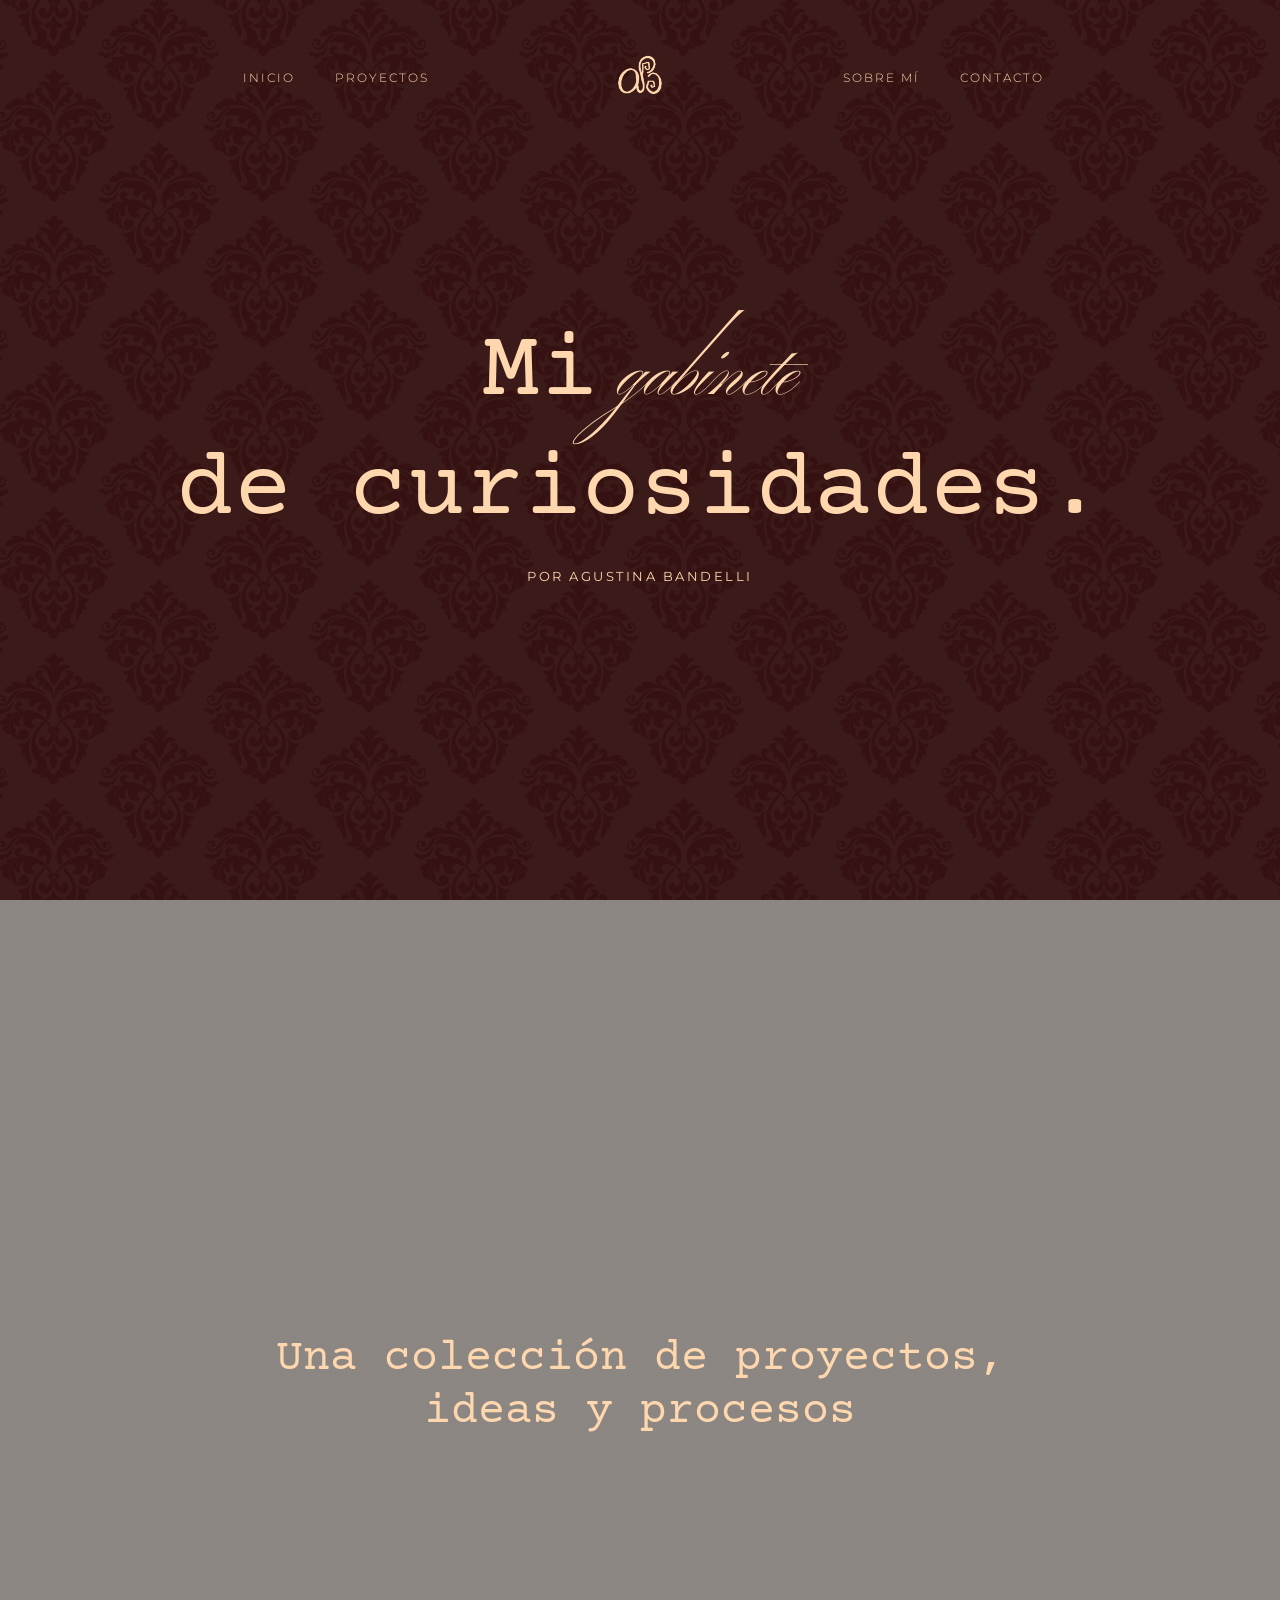
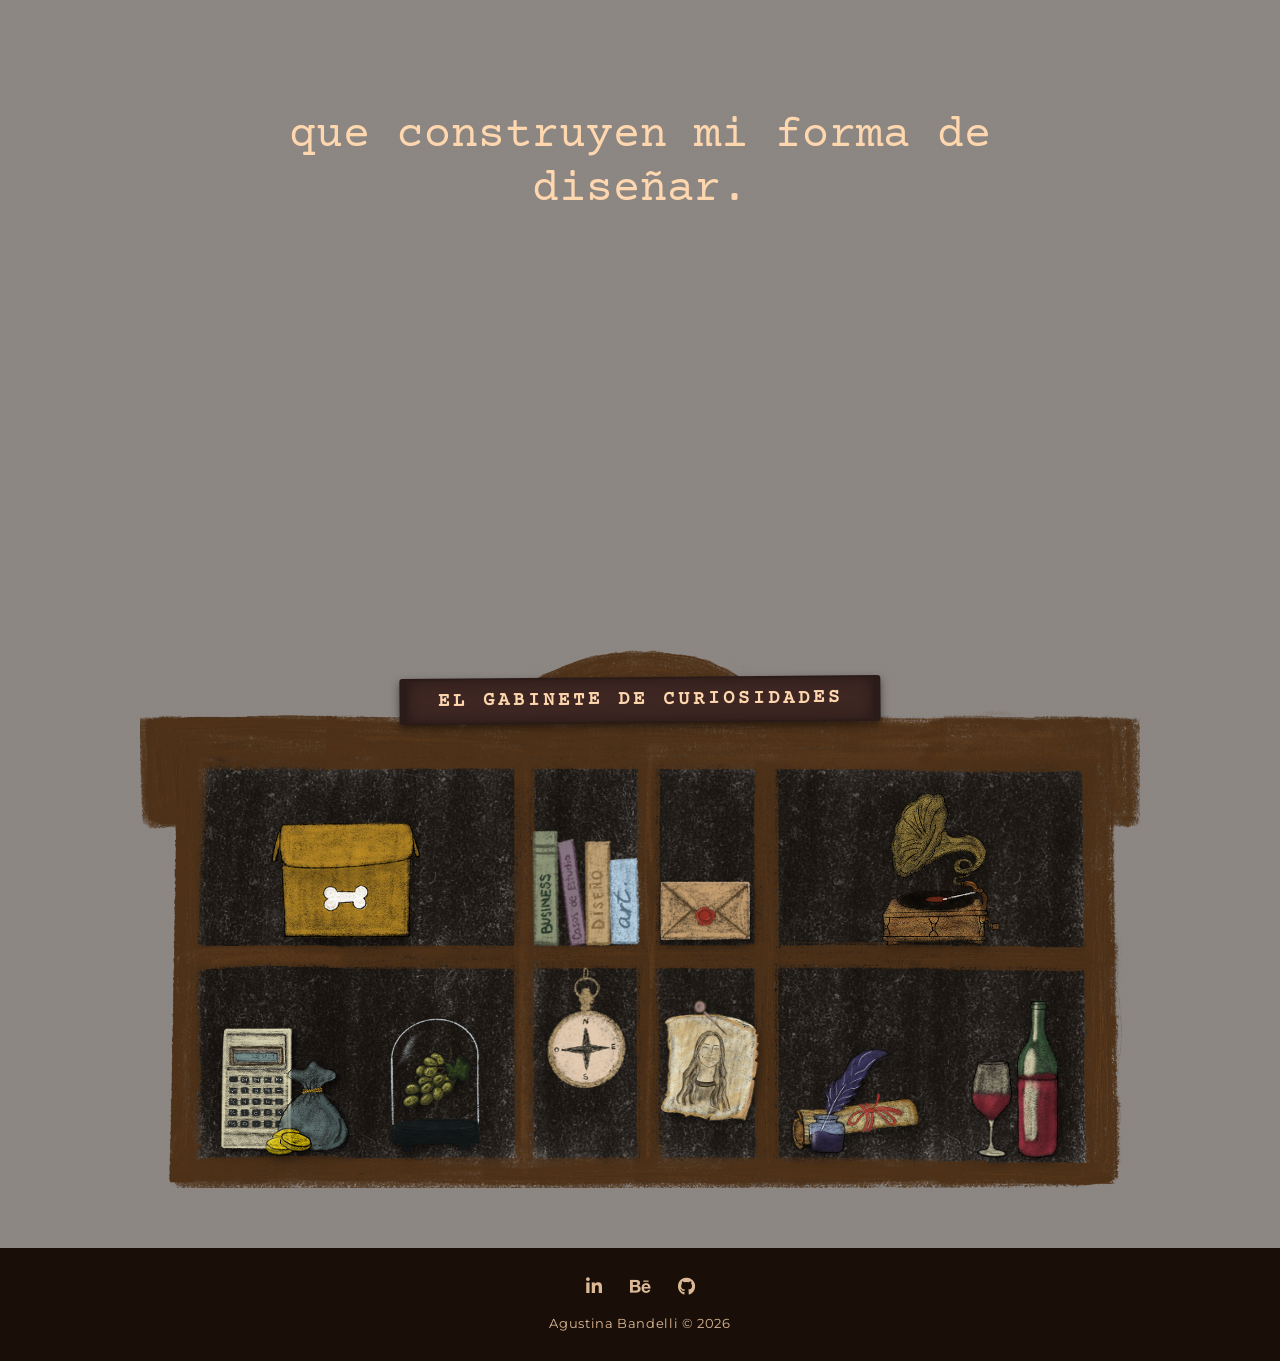
==== commit 4a84b0ec: "Refactor modals and improve code structure; update images and HTML formatting" ====
--- a/index.html
+++ b/index.html
@@ -45,7 +45,7 @@
         </div>
     </header>
 
-    <section  class="scroll-container">
+    <section class="scroll-container">
         <div class="parrafo parrafo-izquierda" id="parrafo1">
             Una colección de proyectos, ideas y procesos
         </div>
@@ -55,41 +55,43 @@
     </section>
 
     <section class="gabinete-interactivo" id="proyectos">
-        
-       <picture>
-        <source media="(min-width: 1025px)" srcset="img/gabinete-desktop.png">
-        
-        <img src="img/gabinete.png" class="mueble-img" alt="Gabinete de Curiosidades">
-    </picture>
-    <h2 class="titulo-madera">El Gabinete de Curiosidades</h2>
+        <picture>
+            <source media="(min-width: 1025px)" srcset="img/gabinete-desktop.png">
+            <img src="img/gabinete.png" class="mueble-img" alt="Gabinete de Curiosidades">
+        </picture>
+        <h2 class="titulo-madera">El Gabinete de Curiosidades</h2>
         <div class="capa-objetos">
-
             <a href="javascript:void(0)" class="item-gabinete item-sobreMi" onclick="abrirSobreMi()">
-    <img src="img/sobre-mi.png" alt="Sobre mí">
-</a>
+                <img src="img/sobre-mi.png" alt="Sobre mí">
+            </a>
             <a href="proyecto-bodega.html" class="item-gabinete item-bodega">
                 <img src="img/bodega.png" alt="Bodega">
+                <span class="tooltip-nombre">Diseño de Identidad Visual</span>
             </a>
             <a href="proyecto-vinilo.html" class="item-gabinete item-vinilo">
                 <img src="img/vinilo.png" alt="Vinilo">
+                <span class="tooltip-nombre">Diseño de Vinilo</span>
             </a>
             <a href="proyecto-folleto.html" class="item-gabinete item-folleto">
                 <img src="img/pergamino.png" alt="Folleto">
+                <span class="tooltip-nombre">Diseño de Folleto</span>
             </a>
             <a href="proyecto-app.html" class="item-gabinete item-app">
                 <img src="img/wesplit.png" alt="App WeSplit">
+                <span class="tooltip-nombre">Diseño de App</span>
             </a>
-
             <a href="proyecto-petshop.html" class="item-gabinete item-caja">
                 <img src="img/caja.png" alt="Pet Shop">
+                <span class="tooltip-nombre">Diseño de Ecommerce</span>
             </a>
             <a href="javascript:void(0)" class="item-gabinete item-contacto" onclick="abrirContacto()">
                 <img src="img/sobre-cerrado.png" class="sobre-img cerrado" alt="Sobre cerrado">
                 <img src="img/sobre-abierto.png" class="sobre-img abierto" alt="Sobre abierto">
             </a>
-             <a href="proyecto-landing.html" class="item-gabinete item-uvas">
+            <a href="proyecto-landing.html" class="item-gabinete item-uvas">
                 <img src="img/uvas.png" alt="Landing Page Bodega">
-            </a> 
+                <span class="tooltip-nombre">Diseño de Landing Page</span>
+            </a>
         </div>
     </section>
 
@@ -108,28 +110,27 @@
         <p>Agustina Bandelli © 2026</p>
     </footer>
 
+    <!-- Modal Contacto -->
     <div id="modalContacto" class="modal-overlay">
         <div class="papel-contacto">
             <span class="btn-cerrar" onclick="cerrarContacto()">&times;</span>
-           
-            
             <div class="contenido-nota">
                 <h1 class="titulo-maquina">Contacto</h1>
-                <div id="typewriter-modal" class="introduccion">
-                    </div>
+                <div id="typewriter-modal" class="introduccion"></div>
             </div>
         </div>
     </div>
 
+    <!-- Modal Sobre Mí -->
     <div id="modalSobreMi" class="modal-overlay">
-    <div class="papel-contacto papel-sobre-mi">
-        <span class="btn-cerrar" onclick="cerrarSobreMi()">&times;</span>
-        <div class="contenido-nota">
-            <h1 class="titulo-maquina">Sobre mi</h1>
-            <div id="typewriter-sobreMi"></div>
+        <div class="papel-contacto papel-sobre-mi">
+            <span class="btn-cerrar" onclick="cerrarSobreMi()">&times;</span>
+            <div class="contenido-nota">
+                <h1 class="titulo-maquina">Sobre mi</h1>
+                <div id="typewriter-sobreMi"></div>
+            </div>
         </div>
     </div>
-</div>
 
     <script src="script.js"></script>
 </body>
--- a/estilos.css
+++ b/estilos.css
@@ -7,6 +7,11 @@
     --sans-font: 'Montserrat', sans-serif;
 }
 
+@font-face {
+    font-family: "Maquina";
+    src: url(tipo/CourierPrime-Regular.ttf);
+}
+
 * {
     margin: 0;
     padding: 0;
@@ -27,44 +32,6 @@
     font-family: var(--sans-font);
 }
 
-
-.titulo-madera {
-    position: absolute;
-    /* 1. Posicionamiento centrado */
-    top: 5%; /* Ajustá este % para subir o bajar la placa según tu imagen */
-    left: 50%;
-    transform: translateX(-50%) rotate(-0.5deg); /* El rotate le da el toque manual */
-    z-index: 10; /* Por encima de la imagen del mueble */
-
-    /* 2. Estética de Madera */
-    background-color: #3e2723; /* Marrón oscuro madera */
-
-    padding: 10px 30px;
-    color: var(--color-crema); /* Tu color crema para el texto */
-    font-family: 'Maquina', Courier, monospace;
-    font-size: 1.2rem;
-    text-transform: uppercase;
-    letter-spacing: 4px;
-    white-space: nowrap; /* Para que no se rompa en dos líneas */
-
-    /* 3. Bordes y Sombras (Efecto Placa) */
-    border: 2px solid #2a1b19;
-    border-radius: 3px;
-    box-shadow: 
-        0 4px 8px rgba(0,0,0,0.5), 
-        inset 0 0 15px rgba(0,0,0,0.4);
-    
-    /* 4. Tornillos (Opcional - solo si sos detallista) */
-    border-left: 8px solid #2a1b19;
-    border-right: 8px solid #2a1b19;
-}
-
-/* ===== TIPOGRAFÍA PERSONALIZADA ===== */
-@font-face {
-    font-family: "Maquina";
-    src: url(tipo/CourierPrime-Regular.ttf);
-}
-
 /* ===== NAVEGACIÓN ===== */
 .nav-principal {
     position: fixed;
@@ -81,6 +48,11 @@
     background: rgba(26, 15, 8, 0.85);
     backdrop-filter: blur(10px);
     border-bottom: 1px solid rgba(245, 230, 211, 0.1);
+}
+
+.nav-fija-proyecto {
+    background: var(--color-oscuro) !important;
+    padding: 15px 0 !important;
 }
 
 .nav-container {
@@ -90,6 +62,14 @@
     align-items: center;
     padding: 0 30px;
 }
+
+/* Desktop: tres columnas */
+@media (min-width: 1025px) {
+    .nav-container {
+        grid-template-columns: 1fr auto 1fr;
+    }
+}
+
 .nav-links {
     display: flex;
     gap: 40px;
@@ -201,7 +181,7 @@
     animation-delay: 0.7s;
 }
 
-/* ===== SECCIÓN SCROLL FRASES ===== */
+/* ===== SCROLL FRASES ===== */
 .scroll-container {
     min-height: 150vh;
     display: flex;
@@ -239,23 +219,16 @@
 }
 
 /* ===== GABINETE INTERACTIVO ===== */
-/* Aseguramos que el contenedor de la imagen no meta espacios raros */
+.gabinete-interactivo {
+    position: relative;
+    width: 100%;
+    max-width: 800px;
+    margin: 0 auto 60px;
+}
+
 .gabinete-interactivo picture {
     display: block;
     width: 100%;
-}
-
-.mueble-img {
-    width: 100%;
-    height: auto;
-    display: block;
-}
-
- .gabinete-interactivo {
-    position: relative;
-    width: 100%;
-    max-width: 800px;
-    margin: 0 auto 60px;
 }
 
 .mueble-img {
@@ -284,62 +257,38 @@
     filter: drop-shadow(2px 5px 5px rgba(0,0,0,0.5));
 }
 
-
-
-/* Posicionamiento de cada objeto (relativo al gabinete) */
- .item-sobreMi {
-    top: 65%;
-    left: 52%;
-    width: 10%;
-}
-.item-bodega {
-    top: 65%;
-    left: 83%;
-    width: 9%;
-}
-.item-vinilo {
-    top: 26%;
-    left: 74%;
-    width: 12%;
-}
-.item-folleto {
-    top: 74%;
-    left: 65%;
-    width: 13%;
-}
-.item-app {
-    top: 70%;
-    left: 8%;
-    width: 13%;
-}
-.item-caja {
-    top: 32%;
-    left: 13%;
-    width: 15%;
-}
-.item-contacto {
-    top: 43%;
-    left: 52%;
-    width: 9%;
-} 
-
-
-.item-uvas{
-    top: 68%;
-    left: 25%;
-    width: 9%;
-} 
-
-/* Efectos hover */
-.item-sobreMi:hover img {
-    animation: swing 1.5s ease-in-out infinite;
-    transform-origin: top center;
-}
-@keyframes swing {
-    0%, 100% { transform: rotate(0deg); }
-    25% { transform: rotate(10deg); }
-    75% { transform: rotate(-10deg); }
-}
+.titulo-madera {
+    position: absolute;
+    top: 5%;
+    left: 50%;
+    transform: translateX(-50%) rotate(-0.5deg);
+    z-index: 10;
+    background-color: #3e2723;
+    padding: 10px 30px;
+    color: var(--color-crema);
+    font-family: 'Maquina', Courier, monospace;
+    font-size: 1.2rem;
+    text-transform: uppercase;
+    letter-spacing: 4px;
+    white-space: nowrap;
+    border: 2px solid #2a1b19;
+    border-left: 8px solid #2a1b19;
+    border-right: 8px solid #2a1b19;
+    border-radius: 3px;
+    box-shadow: 0 4px 8px rgba(0,0,0,0.5), inset 0 0 15px rgba(0,0,0,0.4);
+}
+
+/* Posicionamiento objetos (desktop) */
+.item-sobreMi { top: 65%; left: 52%; width: 10%; }
+.item-bodega   { top: 65%; left: 83%; width: 9%; }
+.item-vinilo   { top: 26%; left: 74%; width: 12%; }
+.item-folleto  { top: 74%; left: 65%; width: 13%; }
+.item-app      { top: 70%; left: 8%; width: 13%; }
+.item-caja     { top: 32%; left: 13%; width: 15%; }
+.item-contacto { top: 43%; left: 52%; width: 9%; }
+.item-uvas     { top: 68%; left: 25%; width: 9%; }
+
+/* Hover general (escala) */
 .item-bodega:hover,
 .item-vinilo:hover,
 .item-folleto:hover,
@@ -349,18 +298,76 @@
     transform: scale(1.1);
 }
 
-/* Efecto sobre abierto/cerrado */
+/* Hover específico sobre mí */
+.item-sobreMi:hover img {
+    animation: swing 1.5s ease-in-out infinite;
+    transform-origin: top center;
+}
+
+@keyframes swing {
+    0%, 100% { transform: rotate(0deg); }
+    25% { transform: rotate(10deg); }
+    75% { transform: rotate(-10deg); }
+}
+
+/* Tooltips */
+.tooltip-nombre {
+    position: absolute;
+    top: -50px;
+    left: 50%;
+    transform: translateX(-50%) translateY(10px);
+    background-color: var(--color-crema);
+    color: var(--color-oscuro);
+    padding: 6px 16px;
+    border-radius: 4px;
+    font-family: var(--sans-font);
+    font-size: 0.85rem;
+    font-weight: 600;
+    white-space: nowrap;
+    opacity: 0;
+    visibility: hidden;
+    transition: all 0.3s ease;
+    pointer-events: none;
+    box-shadow: 0 4px 10px rgba(0,0,0,0.3);
+}
+
+.tooltip-nombre::after {
+    content: '';
+    position: absolute;
+    bottom: -5px;
+    left: 50%;
+    transform: translateX(-50%);
+    border-width: 5px 5px 0;
+    border-style: solid;
+    border-color: var(--color-crema) transparent transparent transparent;
+}
+
+/* Mostrar tooltip en hover */
+.item-bodega:hover .tooltip-nombre,
+.item-vinilo:hover .tooltip-nombre,
+.item-folleto:hover .tooltip-nombre,
+.item-app:hover .tooltip-nombre,
+.item-caja:hover .tooltip-nombre,
+.item-uvas:hover .tooltip-nombre {
+    opacity: 1;
+    visibility: visible;
+    transform: translateX(-50%) translateY(0);
+}
+
+/* Sobre (contacto) */
 .sobre-img {
     width: 100%;
     height: auto;
     display: block;
     transition: opacity 0.2s;
 }
+
 .cerrado {
     position: relative;
     opacity: 1;
     z-index: 1;
 }
+
 .abierto {
     position: absolute;
     bottom: 0;
@@ -368,113 +375,11 @@
     opacity: 0;
     z-index: 2;
 }
-.item-contacto:hover .cerrado {
-    opacity: 0;
-}
-.item-contacto:hover .abierto {
-    opacity: 1;
-}
-
-
-
-/* Sección del papel */
-        .papel-seccion {
-            position: relative;
-            width: 90%;
-            max-width: 900px;
-            margin: 120px auto 60px;
-            display: flex;
-            justify-content: center;
-            align-items: center;
-        }
-        
-        .papel-fondo {
-            width: 100%;
-            height: auto;
-            display: block;
-            filter: drop-shadow(0 10px 15px rgba(0,0,0,0.3));
-        }
-        
-        .texto-sobre-papel {
-            position: absolute;
-            top: 50%;
-            left: 50%;
-            transform: translate(-50%, -50%);
-            width: 80%;
-            max-width: 650px;
-            text-align: left;
-            color: #2b1a0e; /* Color tinta oscura */
-            font-family: "Maquina", "Courier Prime", monospace;
-            padding: 20px;
-        }
-        
-        #typewriter-text {
-            font-size: clamp(1rem, 3vw, 1.4rem);
-            line-height: 1.8;
-        }
-        
-        #typewriter-text p {
-            margin-bottom: 0.8rem;
-            opacity: 0;
-            visibility: hidden;
-        }
-        
-        /* El cursor parpadeante */
-        .cursor::after {
-            content: '|';
-            animation: cursorBlink 0.8s infinite;
-            font-weight: bold;
-        }
-        
-        @keyframes cursorBlink {
-            0%, 100% { opacity: 0; }
-            50% { opacity: 1; }
-        }
-        
-        /* Estilo para los datos (email y teléfono) */
-        .dato-contacto {
-            font-weight: bold;
-            border-bottom: 1px dashed #2b1a0e;
-            cursor: pointer;
-            transition: opacity 0.2s;
-        }
-        .dato-contacto:hover {
-            opacity: 0.7;
-        }
-        
-        
-
-.sello-decorativo {
-    position: absolute;
-    top: 8%;          /* Ajusta estos valores según la posición exacta que quieras */
-    right: 45%;        /* respecto al papel */
-    width: 20%;       /* Tamaño relativo al ancho del papel */
-    max-width: 110px;
-    height: auto;
-    transform: rotate(12deg); /* Ligera rotación para realismo */
-    filter: drop-shadow(3px 3px 5px rgba(0,0,0,0.2));
-    z-index: 5;       /* Por encima del texto (que está en z-index implícito 1) */
-    pointer-events: none; /* Para que no bloquee los clics en los datos */
-    transition: transform 0.2s ease;
-}
-
-/* Opcional: efecto sutil al pasar el mouse */
-.sello-decorativo:hover {
-    transform: rotate(8deg) scale(1.02);
-pointer-events: none;
-
-}
-
-
-
-
-
-
-/* ========================================= */
-/* MODAL DE CONTACTO (Estilos Corregidos)    */
-/* ========================================= */
-
-/* Fondo oscuro detrás del modal */
+
+.item-contacto:hover .cerrado { opacity: 0; }
+.item-contacto:hover .abierto { opacity: 1; }
+
+/* ===== MODALES ===== */
 .modal-overlay {
     position: fixed;
     top: 0;
@@ -482,7 +387,7 @@
     width: 100%;
     height: 100%;
     background: rgba(0, 0, 0, 0.85);
-    display: none; /* Empieza oculto */
+    display: none;
     justify-content: center;
     align-items: center;
     z-index: 2000;
@@ -493,27 +398,22 @@
     display: flex;
 }
 
-/* El Papel */
-.modal-overlay .papel-contacto {
+.papel-contacto {
     position: relative;
     width: 90%;
     max-width: 550px;
-    min-height: 400px; /* Altura mínima para que no se achate */
-    background-image: url('img/papel-contacto.png'); 
-    background-size: cover; /* Cambiado a cover para que no se deforme */
+    min-height: 400px;
+    background-image: url('img/papel-prueba.png');
+    background-size: cover;
     background-position: center;
     padding: 60px 50px;
-    
-    /* Para centrar el texto adentro */
     display: flex;
     flex-direction: column;
     justify-content: center;
-    
-    /* Animación */
     transform: scale(0.7);
     opacity: 0;
     transition: all 0.4s cubic-bezier(0.175, 0.885, 0.32, 1.275);
-    box-shadow: 0 15px 35px rgba(0,0,0,0.6); /* Sombra linda */
+    box-shadow: 0 15px 35px rgba(0,0,0,0.6);
 }
 
 .modal-overlay.active .papel-contacto {
@@ -521,14 +421,23 @@
     opacity: 1;
 }
 
-/* Botón de cerrar */
+/* Específico sobre mí */
+#modalSobreMi .papel-contacto {
+    max-width: 500px;
+    min-height: 600px;
+    padding: 100px 80px;
+    align-items: center;
+    background-size: 100% 100%;
+    background-repeat: no-repeat;
+}
+
 .btn-cerrar {
     position: absolute;
     top: 15px;
-    right: 25px;
+    right: 45px;
     font-size: 35px;
     cursor: pointer;
-    color: #1a0f08; /* Oscuro para que se vea */
+    color: #1a0f08;
     z-index: 10;
     transition: transform 0.2s ease;
 }
@@ -537,107 +446,69 @@
     transform: scale(1.2);
 }
 
-/* El sello (si está separado de la imagen del papel) */
-.modal-overlay .sello {
-    position: absolute;
-    top: -20px;
-    right: 40px;
-    width: 80px;
-    height: auto;
-    transform: rotate(15deg);
-}
-
-/* ========================================= */
-/* TEXTO DENTRO DEL MODAL                    */
-/* ========================================= */
 .titulo-maquina {
     font-family: 'Maquina', Courier, monospace;
     font-size: 2.2rem;
     margin-bottom: 20px;
-    color: #1a0f08 !important; /* Forzamos color oscuro */
-    border-bottom: 2px dashed rgba(26, 15, 8, 0.3); /* Un detallito de carta */
+    color: #1a0f08 !important;
+    border-bottom: 2px dashed rgba(26, 15, 8, 0.3);
     padding-bottom: 10px;
 }
 
-/* El contenedor del texto animado */
-#typewriter-modal {
-    color: #1a0f08 !important; /* Tinta oscura */
-    font-family: 'Maquina', Courier, monospace;
-    font-size: 1.1rem;
-    line-height: 1.6;
-    text-align: left;
-}
-
-/* Los párrafos que inyecta JavaScript */
-#typewriter-modal p {
-    color: #1a0f08 !important; /* IMPORTANTÍSIMO: rompe la herencia del color crema */
-    margin-bottom: 15px;
-}
-
-/* FUERZA BRUTA PARA EL COLOR DEL TEXTO */
-
-/* Esto afecta a CUALQUIER párrafo que esté dentro de un papel de contacto o sobre mí */
-.papel-contacto p, 
+/* Fuerza color de texto dentro de los papeles */
+.papel-contacto p,
 .papel-sobre-mi p,
+#typewriter-modal,
+#typewriter-sobreMi {
+    color: #1a0f08 !important;
+    font-family: 'Maquina', Courier, monospace !important;
+    opacity: 1 !important;
+}
+
 #typewriter-modal p,
 #typewriter-sobreMi p {
-    color: #1a0f08 !important; /* El color oscuro de la tinta */
-    opacity: 1 !important;     /* Por si hay alguna transparencia */
-    font-family: 'Maquina', Courier, monospace !important;
-}
-
-/* También para el contenedor por si las moscas */
-.introduccion, 
-#typewriter-modal, 
-#typewriter-sobreMi {
-    color: #1a0f08 !important;
-}
-
-/* ================= SOBRE MI =============== */
-#modalSobreMi .papel-contacto {
-    background-image: url('img/papel-sobremi.png'); 
-    background-size: 100% 100%;
-    background-repeat: no-repeat;
-    
-    /* Achicamos el papel en sí */
-    width: 85%; 
-    max-width: 500px; /* Reducido para que sea más estilizado */
-    min-height: 600px;
-    
-    /* Aumentamos el padding para que el texto se "meta" más adentro */
-    padding: 100px 80px; 
-    
-    display: flex;
-    flex-direction: column;
-    justify-content: flex-start;
-    align-items: center; /* Centra el contenido horizontalmente */
-}
-
-/* Ajuste del área específica del texto animado */
-#typewriter-sobreMi {
-    width: 100%;
-    max-width: 350px; /* Esto achica el "ancho" del bloque de texto */
-    text-align: left;
-    line-height: 1.6;
-    font-size: 0.95rem; /* Letra un poco más pequeña para que se vea más elegante */
-}
-
-
-
-
-
-
-
-
-
-
-/*======= PROYECTOS ===== */
-/* --- PROYECTOSSSSSSSSSSSSSSSSSSSSSSSSSS --- */
+    margin-bottom: 15px;
+}
+
+/* ===== PROYECTOS (DETALLE) ===== */
 .detalle-proyecto {
-    padding: 140px 10% 80px 10%; 
-    background-color: #f4eee8; 
+    padding: 140px 10% 80px;
+    background-color: #f4eee8;
     color: #1a0f08;
     font-family: "Maquina";
+}
+
+.container-proyectos {
+    display: grid;
+    grid-template-columns: 1fr 1fr;
+    background-color: #f4eee8;
+    color: #1a0f08;
+    font-family: "Maquina";
+}
+
+.left-side {
+    position: sticky;
+    top: 0;
+    height: 100vh;
+    display: flex;
+    flex-direction: column;
+    justify-content: center;
+    padding: 40px;
+}
+
+.right-side {
+    display: flex;
+    flex-direction: column;
+}
+
+.image-container {
+    overflow: hidden;
+}
+
+.image-container img {
+    width: 100%;
+    height: auto;
+    display: block;
 }
 
 .proyecto-header {
@@ -649,34 +520,20 @@
 }
 
 .columna-izquierda {
-    flex: 2; /* Toma más espacio */
+    flex: 2;
 }
 
 .proyecto-titulo {
-    /* Reset de estilos de botón */
-    background: #fdf5e6; /* Color papel hueso */
-    border: 1px solid #d2b48c; /* Borde color canela suave */
-
+    background: #fdf5e6;
+    border: 1px solid #d2b48c;
     padding: 10px 25px;
-    position: relative;
-    
-    /* Tipografía coherente con tu diseño */
     font-family: 'Maquina', Courier, monospace;
     color: #1a0f08;
     font-size: 5rem;
     font-weight: bold;
-
     letter-spacing: 1px;
-
-    /* Efecto de recorte de papel */
-    box-shadow: 3px 3px 0px rgba(26, 15, 8, 0.1), 
-                inset 0 0 15px rgba(210, 180, 140, 0.3);
-    
-    /* Un toque de rotación para que se vea "analógico" */
+    box-shadow: 3px 3px 0px rgba(26, 15, 8, 0.1), inset 0 0 15px rgba(210, 180, 140, 0.3);
     transform: rotate(-1deg);
-    transition: all 0.3s ease;
-    
-    /* Para que no se vea perfecto, bordes levemente desiguales */
     border-radius: 2px 5px 3px 8px;
     margin-bottom: 1rem;
 }
@@ -705,43 +562,24 @@
 }
 
 .tags-container {
-    display: flex;
-    gap: 10px;
-    justify-content: flex-end;
+    margin-top: 1rem;
 }
 
 .btn-papel-antiguo {
-    /* Reset de estilos de botón */
-    background: #fdf5e6; /* Color papel hueso */
-    border: 1px solid #d2b48c; /* Borde color canela suave */
-
+    background: #fdf5e6;
+    border: 1px solid #d2b48c;
     padding: 10px 25px;
-    position: relative;
-    
-    /* Tipografía coherente con tu diseño */
     font-family: 'Maquina', Courier, monospace;
     color: #1a0f08;
     font-size: 1rem;
     font-weight: bold;
     text-transform: uppercase;
     letter-spacing: 1px;
-
-    /* Efecto de recorte de papel */
-    box-shadow: 3px 3px 0px rgba(26, 15, 8, 0.1), 
-                inset 0 0 15px rgba(210, 180, 140, 0.3);
-    
-    /* Un toque de rotación para que se vea "analógico" */
+    box-shadow: 3px 3px 0px rgba(26, 15, 8, 0.1), inset 0 0 15px rgba(210, 180, 140, 0.3);
     transform: rotate(-1deg);
-    transition: all 0.3s ease;
-    
-    /* Para que no se vea perfecto, bordes levemente desiguales */
     border-radius: 2px 5px 3px 8px;
 }
 
-
-
-
-/* Decoración: un puntito de pegamento o chinche (opcional) */
 .btn-papel-antiguo::before {
     content: '';
     position: absolute;
@@ -750,35 +588,24 @@
     transform: translateX(-50%);
     width: 10px;
     height: 10px;
-    background: rgba(139, 69, 19, 0.2); /* Una manchita sutil */
+    background: rgba(139, 69, 19, 0.2);
     border-radius: 50%;
 }
 
-/* .proyecto-imagen-full img {
-    width: 100%;
-    height: auto;
-    display: block;
-    border-radius: 4px; 
-} */
-
+/* Slider */
 .slider-container {
     position: relative;
     width: 100%;
-    max-width: 1100px; /* Un poco más ancho para que acompañe la altura */
+    max-width: 1100px;
     margin: 60px auto;
     overflow: hidden;
     border-radius: 8px;
-    
-    /* OPCIÓN A: Altura fija (usa esta si quieres que siempre mida lo mismo) */
-    height: 650px; 
-    
-    /* OPCIÓN B: Altura fluida basada en pantalla (se adapta a la ventana) */
-    /* height: 70vh; */ 
+    height: 650px;
 }
 
 .slider {
     display: flex;
-    height: 100%; /* Para que ocupe el alto del contenedor */
+    height: 100%;
     transition: transform 0.5s ease-in-out;
 }
 
@@ -790,145 +617,118 @@
 .slide img {
     width: 100%;
     height: 100%;
-    /* CLAVE: esto hace que la imagen cubra todo el espacio alto 
-       sin deformarse (se recorta un poquito a los costados) */
-    object-fit: cover; 
-    
-    /* Si prefieres que se vea la imagen completa aunque sobren bordes: */
-    /* object-fit: contain; */
-}
-        /* Botones de navegación */
-        button {
-            position: absolute;
-            top: 50%;
-            transform: translateY(-50%);
-            background: rgba(39, 24, 6, 0.5);
-            color: white;
-            border: none;
-            padding: 15px;
-            cursor: pointer;
-            font-size: 18px;
-            transition: 0.3s;
-            z-index: 10;
-            border-radius: 20px;
-        }
-
-        button:hover {
-            background: rgba(0,0,0,0.8);
-        }
-
-        .prev {
-            left: 10px;
-        }
-
-        .next {
-            right: 10px;
-        }
-
-        /* Indicadores/puntos */
-        .dots {
-            position: absolute;
-            bottom: 15px;
-            left: 50%;
-            transform: translateX(-50%);
-            display: flex;
-            gap: 10px;
-            z-index: 10;
-        }
-
-        .dot {
-            width: 12px;
-            height: 12px;
-            border-radius: 50%;
-            background: rgba(255,255,255,0.5);
-            cursor: pointer;
-            transition: 0.3s;
-        }
-
-        .dot.active {
-            background: white;
-            transform: scale(1.2);
-        }
-
-.nav-fija-proyecto {
-    /* Le aplicamos los mismos estilos que tiene cuando hacés scroll */
-    background: var(--color-oscuro) !important;
-    backdrop-filter: blur(10px);
-    border-bottom: 1px solid rgba(245, 230, 211, 0.1);
-    padding: 15px 0 !important;
+    object-fit: cover;
+}
+
+button.prev,
+button.next {
+    position: absolute;
+    top: 50%;
+    transform: translateY(-50%);
+    background: rgba(39, 24, 6, 0.5);
+    color: white;
+    border: none;
+    padding: 15px;
+    cursor: pointer;
+    font-size: 18px;
+    z-index: 10;
+    border-radius: 20px;
+}
+
+button:hover {
+    background: rgba(0,0,0,0.8);
+}
+
+.prev { left: 10px; }
+.next { right: 10px; }
+
+.dots {
+    position: absolute;
+    bottom: 15px;
+    left: 50%;
+    transform: translateX(-50%);
+    display: flex;
+    gap: 10px;
+    z-index: 10;
+}
+
+.dot {
+    width: 12px;
+    height: 12px;
+    border-radius: 50%;
+    background: rgba(255,255,255,0.5);
+    cursor: pointer;
+    transition: 0.3s;
+}
+
+.dot.active {
+    background: white;
+    transform: scale(1.2);
+}
+
+/* Research */
+.eyebrow {
+    font-size: 0.75rem;
+    letter-spacing: 0.12em;
+    color: #777;
+    margin-bottom: 40px;
+}
+
+.research-grid {
+    display: grid;
+    grid-template-columns: 1fr auto 1fr;
+    gap: 40px;
+}
+
+.divider {
+    width: 1px;
+    background: #ddd;
 }
 
 .block p {
-  line-height: 1.6;
-  color: #444;
-  font-family: var(--sans-font);
-}
-
-
-
-/* RESEARCH: arriba, pegado a la izquierda */
-.eyebrow {
-  font-size: 0.75rem;
-  letter-spacing: 0.12em;
-  color: #777;
-  margin-bottom: 40px;
-}
-
-/* Grid SOLO para problema + solución */
-
-
-.research-grid {
-  display: grid;
-  grid-template-columns: 1fr auto 1fr;
-  gap: 40px;
-}
-
-.divider {
-  width: 1px;
-  background: #ddd;
-}
-
-
-
-/* PROTOTIPOS */
+    line-height: 1.6;
+    color: #444;
+    font-family: var(--sans-font);
+}
+
+/* Prototipos */
 .prototipos-section {
-  text-align: center;
- 
-  background-color: #f4eee8;
+    text-align: center;
+    background-color: #f4eee8;
 }
 
 .prototipos-section .intro-text {
-  font-family: "Poppins", sans-serif;
-  font-size: 1.1rem;
-  color: #444;
-  margin-bottom: 40px;
+    font-family: "Poppins", sans-serif;
+    font-size: 1.1rem;
+    color: #444;
+    margin-bottom: 40px;
 }
 
 .prototipos-container {
-  display: flex;
-  justify-content: center;
-  align-items: flex-start;
-  gap: 40px;
-  flex-wrap: wrap;
+    display: flex;
+    justify-content: center;
+    align-items: flex-start;
+    gap: 40px;
+    flex-wrap: wrap;
 }
 
 .prototipo {
-  flex: 1 1 45%;
-  text-align: center;
-}
-
-
-/* BOTONES DE VOVLER */
+    flex: 1 1 45%;
+    text-align: center;
+}
+
+/* Navegación entre proyectos */
 .navegacion-proyectos {
     display: flex;
     justify-content: space-between;
     align-items: center;
     padding: 60px 10%;
-    background-color: #f4eee8; /* El mismo fondo que tu detalle-proyecto */
+    background-color: #f4eee8;
     border-top: 1px dashed #d2b48c;
 }
 
-.btn-volver, .btn-siguiente {
+.btn-volver,
+.btn-siguiente {
     text-decoration: none;
     font-family: 'Maquina', Courier, monospace;
     font-size: 0.9rem;
@@ -939,7 +739,8 @@
     border: 1px solid transparent;
 }
 
-.btn-volver:hover, .btn-siguiente:hover {
+.btn-volver:hover,
+.btn-siguiente:hover {
     background: #fdf5e6;
     border: 1px solid #d2b48c;
     transform: translateY(-2px);
@@ -948,8 +749,7 @@
 
 .btn-siguiente {
     font-weight: bold;
-    /* Un toque de color para resaltar que es el camino principal */
-    border-bottom: 2px solid #3e2723; 
+    border-bottom: 2px solid #3e2723;
 }
 
 .flecha {
@@ -957,34 +757,26 @@
     transition: transform 0.3s ease;
 }
 
-.btn-volver:hover .flecha {
-    transform: translateX(-5px);
-}
-
-.btn-siguiente:hover .flecha {
-    transform: translateX(5px);
-}
-
-
-/* VIDEO */
+.btn-volver:hover .flecha { transform: translateX(-5px); }
+.btn-siguiente:hover .flecha { transform: translateX(5px); }
+
+/* Video demo */
 .demo-video {
-  width: 100%;
-  max-width: 800px;
-  border-radius: 10px;
-  box-shadow: 0 5px 15px rgba(0,0,0,0.1);
+    width: 100%;
+    max-width: 800px;
+    border-radius: 10px;
+    box-shadow: 0 5px 15px rgba(0,0,0,0.1);
 }
 
 .proyecto-demo {
-  text-align: center;
-
-  padding: 2rem;
-  display: flex;
-  flex-direction: column; 
-  align-items: center;
-  gap: 1.5rem; 
-  background-color:#f4eee8;
-}
-
+    text-align: center;
+    padding: 2rem;
+    display: flex;
+    flex-direction: column;
+    align-items: center;
+    gap: 1.5rem;
+    background-color: #f4eee8;
+}
 
 /* ===== FOOTER ===== */
 .footer {
@@ -994,64 +786,52 @@
     color: var(--color-crema);
     background-color: var(--color-oscuro);
 }
+
 .footer-social {
     display: flex;
     justify-content: center;
     gap: 28px;
     margin-bottom: 20px;
 }
+
 .footer-social a {
     text-decoration: none;
 }
+
 .footer-social i {
     color: var(--color-crema);
     font-size: 18px;
     opacity: 0.85;
     transition: opacity 0.3s, transform 0.3s;
 }
+
 .footer-social a:hover i {
     opacity: 1;
     transform: translateY(-3px);
 }
+
 .footer p {
     opacity: 0.85;
     letter-spacing: 0.05em;
 }
 
 /* ===== RESPONSIVE ===== */
-/* Desktop: ocultar botón hamburguesa */
 @media (min-width: 1025px) {
-
     .desktop-only {
         display: flex !important;
     }
     .menu-toggle {
         display: none !important;
     }
-
-    .gabinete-interactivo {
-        max-width: 1000px; /* O el ancho que prefieras para desktop */
-    }
-
-     .nav-container {
-        grid-template-columns: 1fr auto 1fr;  /* ← agregás esto */
-    }
-    .desktop-only {
-        display: flex !important;
-    }
-    .menu-toggle {
-        display: none !important;
-    }
     .gabinete-interactivo {
         max-width: 1000px;
     }
 }
 
-/* Tablet y Móvil */
+/* Tablet y móvil */
 @media (max-width: 1024px) {
-     .nav-container {
-        grid-template-columns: 1fr auto;   /* solo dos columnas */
-        align-items: center;
+    .nav-container {
+        grid-template-columns: 1fr auto;
     }
 
     .desktop-only {
@@ -1060,12 +840,12 @@
 
     .menu-toggle {
         display: flex;
-        grid-column: 2;              /* columna derecha */
+        grid-column: 2;
         justify-self: end;
     }
 
     .nav-logo {
-        grid-column: 1;              /* columna izquierda */
+        grid-column: 1;
         justify-self: start;
     }
 
@@ -1073,12 +853,13 @@
         padding: 25px 0;
     }
 
-    /* Menú móvil activo */
+    /* Menú activo */
     .nav-principal.active {
         background: rgba(26, 15, 8, 0.95);
         backdrop-filter: blur(10px);
         height: 100vh;
     }
+
     .nav-principal.active .nav-container {
         display: flex;
         flex-direction: column;
@@ -1087,6 +868,7 @@
         height: 100vh;
         position: relative;
     }
+
     .nav-principal.active .desktop-only {
         display: flex !important;
         flex-direction: column;
@@ -1094,54 +876,56 @@
         gap: 30px;
         margin: 30px 0;
     }
+
     .nav-principal.active .nav-links a {
         font-size: 1.2rem;
     }
+
     .nav-principal.active .nav-logo {
         order: -1;
         margin-bottom: 40px;
     }
+
     .nav-principal.active .menu-toggle {
         position: absolute;
         top: 25px;
         right: 30px;
     }
+
     .nav-principal.active .menu-icon {
         display: none;
     }
+
     .nav-principal.active .close-icon {
         display: block;
     }
 
-    /* Ajustes de gabinete en móvil */
+    /* Gabinete responsive */
     .gabinete-interactivo {
         max-width: 90%;
     }
 
-    /* Achicamos el papel para que no toque los bordes del celu */
     .modal-overlay .papel-contacto,
     #modalSobreMi .papel-contacto {
         width: 92%;
-        max-width: 340px; /* Ancho ideal para celulares */
-        min-height: 500px; /* Un poco menos alto */
-        padding: 60px 30px; /* Mucho menos padding lateral */
+        max-width: 340px;
+        min-height: 500px;
+        padding: 60px 30px;
         background-size: 100% 100%;
     }
 
-    /* Ajustamos el tamaño del texto para que quepa bien */
     .titulo-maquina {
-        font-size: 1.5rem; /* Título más chico */
+        font-size: 1.5rem;
         margin-bottom: 15px;
     }
 
-    #typewriter-modal, 
+    #typewriter-modal,
     #typewriter-sobreMi {
-        font-size: 0.9rem; /* Letra un poco más pequeña */
-        max-width: 100%;   /* Que use todo el ancho disponible del padding */
+        font-size: 0.9rem;
+        max-width: 100%;
         line-height: 1.4;
     }
 
-    /* El botón de cerrar (la X) un poco más grande para el dedo */
     .btn-cerrar {
         top: 10px;
         right: 15px;
@@ -1149,99 +933,27 @@
     }
 
     .proyecto-header {
-        flex-direction: column; /* Se apila en tablet/móvil */
+        flex-direction: column;
         text-align: left;
     }
-    
+
     .columna-derecha {
         text-align: left;
     }
-    
-    .tags-container {
-        justify-content: flex-start;
-    }
-    
+
     .proyecto-titulo {
         font-size: 3rem;
     }
 
-
-    /* ===== GABINETE INTERACTIVO ===== */
-.gabinete-interactivo {
-    position: relative;
-    width: 100%;
-    max-width: 800px;
-    margin: 0 auto 60px;
-}
-
-.mueble-img {
-    width: 100%;
-    height: auto;
-    display: block;
-}
-
-.capa-objetos {
-    position: absolute;
-    top: 0;
-    left: 0;
-    width: 100%;
-    height: 100%;
-}
-
-.item-gabinete {
-    position: absolute;
-    display: block;
-    transition: transform 0.3s ease;
-}
-
-.item-gabinete img {
-    width: 100%;
-    height: auto;
-    filter: drop-shadow(2px 5px 5px rgba(0,0,0,0.5));
-}
-
-/* Posicionamiento de cada objeto (relativo al gabinete) */
-.item-sobreMi {
-    top: 56%;
-    left: 64%;
-    width: 24%;
-}
-.item-bodega {
-    top: 79%;
-    left: 70%;
-    width: 16%;
-}
-.item-vinilo {
-    top: 79%;
-    left: 40%;
-    width: 22%;
-}
-.item-folleto {
-    top: 84%;
-    left: 11%;
-    width: 25%;
-}
-.item-app {
-    top: 17%;
-    left: 65%;
-    width: 23%;
-}
-.item-caja {
-    top: 19%;
-    left: 10%;
-    width: 25%;
-}
-.item-contacto {
-    top: 42%;
-    left: 65%;
-    width: 24%;
-}
-
-.item-uvas{
-    top: 17%;
-    left: 42%;
-    width: 15%;
-} 
+    /* Objetos reposicionados */
+    .item-sobreMi  { top: 56%; left: 64%; width: 24%; }
+    .item-bodega   { top: 79%; left: 70%; width: 16%; }
+    .item-vinilo   { top: 79%; left: 40%; width: 22%; }
+    .item-folleto  { top: 84%; left: 11%; width: 25%; }
+    .item-app      { top: 17%; left: 65%; width: 23%; }
+    .item-caja     { top: 19%; left: 10%; width: 25%; }
+    .item-contacto { top: 42%; left: 65%; width: 24%; }
+    .item-uvas     { top: 17%; left: 42%; width: 15%; }
 }
 
 /* Móvil pequeño */
@@ -1249,42 +961,17 @@
     .nav-container {
         padding: 0 20px;
     }
+
     .nav-logo img {
         height: 50px;
     }
+
     .nav-scrolled .nav-logo img {
         height: 40px;
     }
+
     .footer {
         padding: 20px;
-    }
-    
-    /* Ajustar posiciones del gabinete para que no se desborden */
-    .item-sobreMi { top: 56%; left: 64%; width: 24%; }
-    .item-bodega { top: 79%; left: 70%; width: 16%; }
-    .item-vinilo { top: 79%; left: 40%; width: 22%; }
-    .item-folleto { top: 84%; left: 11%; width: 25%; }
-    .item-app { top: 17%; left: 65%; width: 23%; }
-    .item-caja { top: 19%; left: 10%; width: 25%; }
-    .item-contacto { top: 42%; left: 65%; width: 24%; }
-    .item-uvas{
-    top: 17%;
-    left: 42%;
-    width: 15%;
-} 
-
-    .texto-sobre-papel {
-                width: 85%;
-                padding: 10px;
-            }
-            #typewriter-text {
-                font-size: small;
-            }
-
-            .sello-decorativo {
-        top: 5%;          /* Ajusta estos valores según la posición exacta que quieras */
-    right: 45%;        /* respecto al papel */
-    width: 15%; 
     }
 
     .modal-overlay .papel-contacto,
@@ -1292,7 +979,7 @@
         padding: 50px 25px;
         min-height: 450px;
     }
-    
+
     .titulo-maquina {
         font-size: 1.3rem;
     }
@@ -1300,34 +987,41 @@
     .titulo-madera {
         font-size: 0.9rem;
         padding: 8px 20px;
-        top: 3%; /* Un poquito más arriba en celulares */
+        top: 3%;
         letter-spacing: 2px;
     }
 
     .research-grid {
         grid-template-columns: 1fr;
-        margin-left: 0;}
-
-        .slider-container {
-        height: 400px; /* Más bajito para móvil */
-    }
-
-    
-
-.navegacion-proyectos {
+    }
+
+    .slider-container {
+        height: 400px;
+    }
+
+    .navegacion-proyectos {
         flex-direction: column;
         gap: 30px;
         text-align: center;
     }
-    
-    .btn-volver, .btn-siguiente {
+
+    .btn-volver,
+    .btn-siguiente {
         width: 100%;
     }
 
     .prototipos-container {
-    flex-direction: column;
-    align-items: center; /* 🔥 CENTRA */
-    gap: 32px;
-  }
-    
+        flex-direction: column;
+        align-items: center;
+        gap: 32px;
+    }
+
+    .container-proyectos {
+        grid-template-columns: 1fr;
+    }
+
+    .left-side {
+        position: relative;
+        padding-top: 5rem;
+    }
 }
